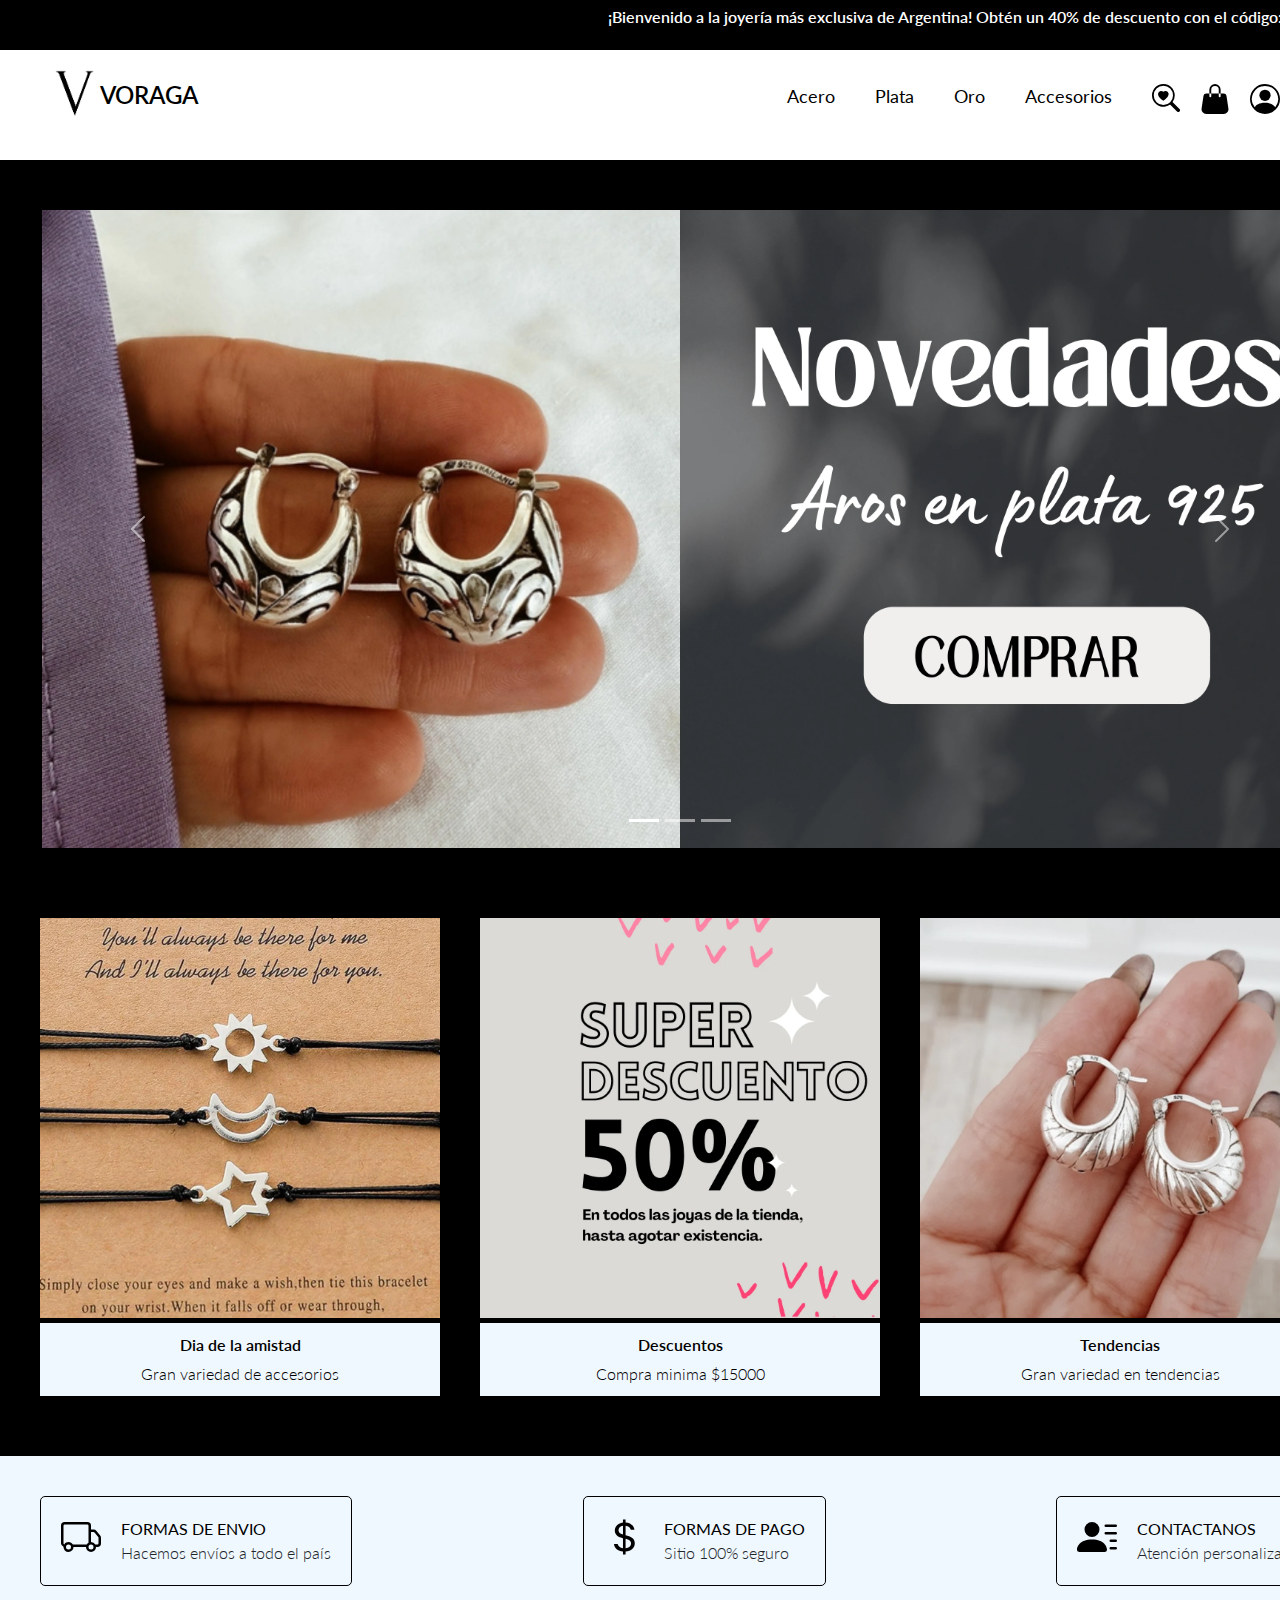
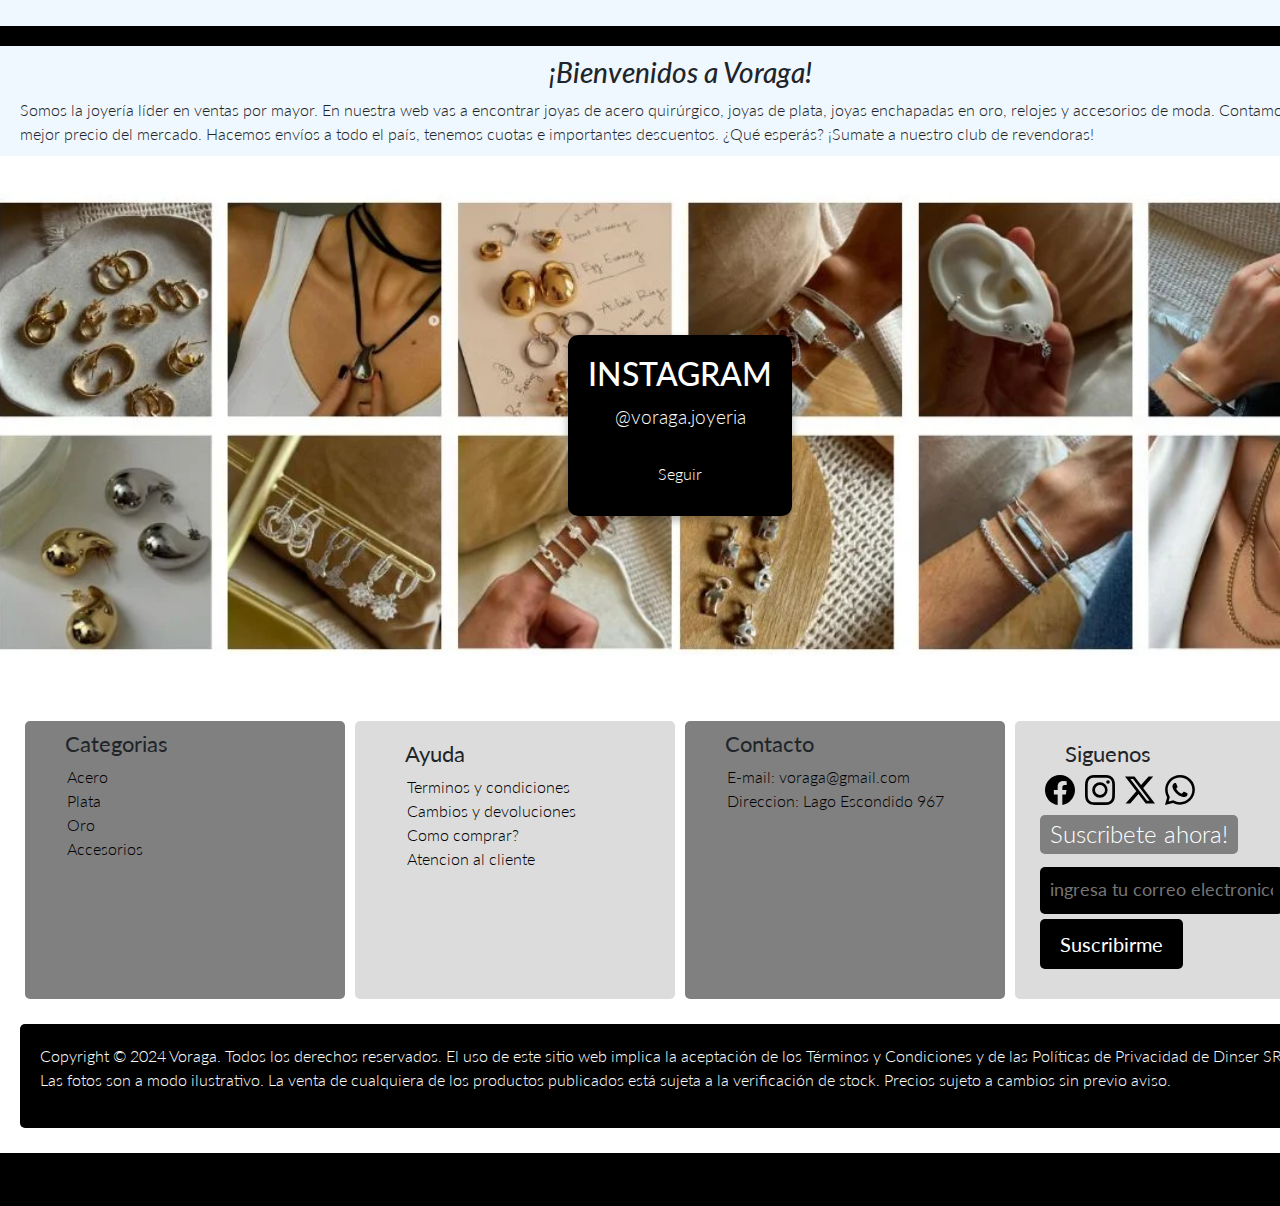
==== index.html @ b2266c33 "primer commit: añadir todos los archivos del proyecto" ====
<!DOCTYPE html>
<html lang="en">
<head>
    <meta charset="UTF-8">
    <meta name="viewport" content="width=device-width, initial-scale=1.0">
    <link rel="shortcut icon" href="img/logo.webp" type="image/x-icon">
    <title>Voraga</title>
    <!-- CSS BOOTSTRAP -->
    <link href="https://cdn.jsdelivr.net/npm/bootstrap@5.3.3/dist/css/bootstrap.min.css" rel="stylesheet" integrity="sha384-QWTKZyjpPEjISv5WaRU9OFeRpok6YctnYmDr5pNlyT2bRjXh0JMhjY6hW+ALEwIH" crossorigin="anonymous">
    <!-- MI CSS -->
    <link rel="stylesheet" href="css/styles.css">
</head>
<body class="grid__container">
    <nav class="navbar bg-body-tertiary fixed-top d-md-none">
        <div class="container-fluid">
          <a class="navbar-brand" href="#">Voraga Joyeria</a>
          <button class="navbar-toggler" type="button" data-bs-toggle="offcanvas" data-bs-target="#offcanvasNavbar" aria-controls="offcanvasNavbar" aria-label="Toggle navigation">
            <span class="navbar-toggler-icon"></span>
          </button>
          <div class="offcanvas offcanvas-end" tabindex="-1" id="offcanvasNavbar" aria-labelledby="offcanvasNavbarLabel">
            <div class="offcanvas-header">
              <h5 class="offcanvas-title" id="offcanvasNavbarLabel">Menú</h5>
              <button type="button" class="btn-close" data-bs-dismiss="offcanvas" aria-label="Close"></button>
            </div>
            <div class="offcanvas-body">
              <ul class="navbar-nav justify-content-end flex-grow-1 pe-3">
                <li class="nav-item">
                  <a class="nav-link active" aria-current="page" href="index.html">Inicio</a>
                </li>
                <li class="nav-item">
                    <a class="nav-link active" aria-current="page" href="pages/acero.html">Acero</a>
                  </li>
                  <li class="nav-item">
                    <a class="nav-link active" aria-current="page" href="pages/plata.html">Plata</a>
                  </li>
                  <li class="nav-item">
                    <a class="nav-link active" aria-current="page" href="pages/enchapadoenoro.html">Oro</a>
                  </li>
                  <li class="nav-item">
                    <a class="nav-link active" aria-current="page" href="pages/accesorios.html">Accesorios</a>
                  </li>
              <form class="d-flex mt-3" role="search">
                <input class="form-control me-2" type="search" placeholder="Busqueda" aria-label="Search">
                <button class="btn btn-outline-success custom__color-buscar" type="submit">Buscar</button>
              </form>
            </div>
          </div>
        </div>
      </nav>
    <header class="header__grid">
        <section class="header__info">
            <p>¡Bienvenido a la joyería más exclusiva de Argentina! Obtén un 40% de descuento con el código:<span class="codigo__descuento"> Voraga</span></p>
        </section>
        <section class="container__navbar">
            <nav class="navbar__voraga navbar__contenedor">
                <a href="index.html" class="navbar__logo">
                    <img src="img/logo.webp" alt="Logo de la pagina">
                    <span>Voraga</span>
                </a>
                <div class="navbar__nav">
                    <ul class="navbar__list">
                        <li class="nav__link">
                            <a href="pages/acero.html">Acero</a>
                        </li>
                        <li class="nav__link">
                            <a href="pages/plata.html">Plata</a>
                        </li>
                        <li class="nav__link">
                            <a href="pages/enchapadoenoro.html">Oro</a>
                        </li>
                        <li class="nav__link">
                            <a href="pages/accesorios.html">Accesorios</a>
                        </li>
                    </ul>
                    <form action="" class="navbar__search">
                        <a href="#" class="search__icon">
                            <img src="img/search-heart.svg" alt="lupa de busqueda">
                        </a>
                    </form>
                    <a href="#" class="iconos__nav">
                        <img src="img/handbag-fill.svg" alt="icono de bolso">
                    </a>
                    <a href="#" class="iconos__nav">
                        <img src="img/person-circle.svg" alt="icono de usuario">
                    </a>
                </div>
            </nav>
        </section>
    </header>
    <main class="main__grid">
        <section class="contenedor__carrusel">
            <div class="container-fluid">
                <div class="row">
                    <div class="col ">
                        <div id="carouselExampleIndicators" class="carousel slide">
                            <div class="carousel-indicators">
                            <button type="button" data-bs-target="#carouselExampleIndicators" data-bs-slide-to="0" class="active" aria-current="true" aria-label="Slide 1"></button>
                            <button type="button" data-bs-target="#carouselExampleIndicators" data-bs-slide-to="1" aria-label="Slide 2"></button>
                            <button type="button" data-bs-target="#carouselExampleIndicators" data-bs-slide-to="2" aria-label="Slide 3"></button>
                            </div>
                            <a href="#">
                                <div class="carousel-inner">
                                <div class="carousel-item active">
                                    <img src="img/Banner-index-1.webp" class="d-block w-100" alt="imagen banner aritos">
                                </div>
                                <div class="carousel-item">
                                    <img src="img/Banner-index-2.webp" class="d-block w-100" alt="imagen banner anillos">
                                </div>
                                <div class="carousel-item">
                                    <img src="img/Banner-index-3.webp" class="d-block w-100" alt="imagen banner pulseras">
                                </div>
                                </div>
                            </a>
                            <button class="carousel-control-prev" type="button" data-bs-target="#carouselExampleIndicators" data-bs-slide="prev">
                            <span class="carousel-control-prev-icon" aria-hidden="true"></span>
                            <span class="visually-hidden">Previous</span>
                            </button>
                            <button class="carousel-control-next" type="button" data-bs-target="#carouselExampleIndicators" data-bs-slide="next">
                            <span class="carousel-control-next-icon" aria-hidden="true"></span>
                            <span class="visually-hidden">Next</span>
                            </button>
                        </div>
                    </div>
                </div>
            </div>
        </section>
        <section class="tarjetas__index">
            <div class="tarjetas__promo-index">
                <div class="img__tarjeta-index">
                    <img src="img/pulseras-amistad-tarjeta.webp" alt="pulseras del dia de la amistad">
                </div>
                <div class="texto__tarjetas-index">
                    <a href="#">Dia de la amistad</a>
                    <span>Gran variedad de accesorios</span>
                </div>
            </div>
            <div class="tarjetas__promo-index">
                <div class="img__tarjeta-index">
                    <img src="img/descuento-tarjeta.webp" alt="imagen con descuentos">
                </div>
                <div class="texto__tarjetas-index">
                    <a href="#">Descuentos</a>
                    <span>Compra minima $15000</span>
                </div>
            </div>
            <div class="tarjetas__promo-index">
                <div class="img__tarjeta-index">
                    <img src="img/artos-tarjeta.webp" alt="aros de plata inflada">
                </div>
                <div class="texto__tarjetas-index">
                    <a href="#">Tendencias</a>
                    <span>Gran variedad en tendencias</span>
                </div>
            </div>
        </section>
        <section class="informacion__index">
            <div class="info__contenedor">
                <div class="info__item">
                    <img src="img/truck.svg" alt="imagen de envios">
                    <div class="texto__info-index">
                        <a href="#">FORMAS DE ENVIO</a>
                        <span>Hacemos envíos a todo el país</span>
                    </div>
                </div>
                <div class="info__item">
                    <img src="img/currency-dollar.svg" alt="imagen de dinero">
                    <div class="texto__info-index">
                        <a href="#">FORMAS DE PAGO</a>
                        <span>Sitio 100% seguro</span>
                    </div>
                </div>
                <div class="info__item">
                    <img src="img/person-lines-fill.svg" alt="imagen de persona">
                    <div class="texto__info-index">
                        <a href="#">CONTACTANOS</a>
                        <span>Atención personalizada</span>
                    </div>
                </div>
        </section>
        <section class="bienvenida">
            <div class="texto__bienvenida">
                <h3>¡Bienvenidos a Voraga!</h3>
                <span>Somos la joyería líder en ventas por mayor. En nuestra web vas a encontrar joyas de acero quirúrgico, joyas de plata, joyas enchapadas en oro, relojes y accesorios de moda. Contamos con el mejor precio del mercado. Hacemos envíos a todo el país, tenemos cuotas e importantes descuentos. ¿Qué esperás? ¡Sumate a nuestro club de revendoras!</span>
            </div>
        </section>
        <section class="imagen__feed">
            <div class="fondo__instagram">
                <div class="instagram">
                    <h2>INSTAGRAM</h2>
                    <p>@voraga.joyeria</p>
                    <a href="https://www.instagram.com/voragajoyeria/" class="btn__seguir" target="_blank">Seguir</a>
                </div>
            </div>
        </section>
    </main>
    <footer class="footer__grid-voraga">
        <section class="categorias__footer">
            <h4 class="titulo__footer">Categorias</h4>
            <ul class="listas__footer">
                <li>
                    <a href="">Acero</a>
                </li>
                <li>
                    <a href="">Plata</a>
                </li>
                <li>
                    <a href="">Oro</a>
                </li>
                <li>
                    <a href="">Accesorios</a>
                </li>
            </ul>
        </section>
        <section class="ayuda__footer">
            <h4 class="titulo__footer">Ayuda</h4>
            <ul class="listas__footer">
                <li>
                    <a href="">Terminos y condiciones</a>
                </li>
                <li>
                    <a href="">Cambios y devoluciones</a>
                </li>
                <li>
                    <a href="">Como comprar?</a>
                </li>
                <li>
                    <a href="">Atencion al cliente</a>
                </li>
            </ul>
        </section>
        <section class="contacto__footer">
            <h4 class="titulo__footer">Contacto</h4>
            <ul class="listas__footer">
                <li>
                    <a href="">E-mail: voraga@gmail.com</a>
                </li>
                <li>
                    <a href="">Direccion: Lago Escondido 967</a>
                </li>
            </ul>
        </section>
        <section class="siguenos__footer">
            <h4 class="titulo__footer">Siguenos</h4>
            <div class="social__iconos">
                <a href="">
                    <img src="img/facebook.svg" alt="">
                </a>
                <a href="">
                    <img src="img/instagram.svg" alt="">
                </a>
                <a href="">
                    <img src="img/twitter-x.svg" alt="">
                </a>
                <a href="">
                    <img src="img/whatsapp.svg" alt="">
                </a>
            </div>
            <div class="suscribir">
                <h4 class="titulo__suscribir">Suscribete ahora!</h4>
                <form action="" class="formulario__suscribir">
                    <input type="email" class="suscribite__input" placeholder="ingresa tu correo electronico">
                    <a type="submit" class="buton__suscribir">Suscribirme</a>
                </form>
            </div>
        </section>
        <section class="copy">
            <p>Copyright © 2024 Voraga. Todos los derechos reservados.
                El uso de este sitio web implica la aceptación de los Términos y Condiciones y de las Políticas de Privacidad de Dinser SRL.
                Las fotos son a modo ilustrativo. La venta de cualquiera de los productos publicados está sujeta a la verificación de stock. Precios sujeto a cambios sin previo aviso.</p>
        </section>
    </footer>
    <!-- Javascript bootstrap -->
    <script src="https://cdn.jsdelivr.net/npm/bootstrap@5.3.3/dist/js/bootstrap.bundle.min.js" integrity="sha384-YvpcrYf0tY3lHB60NNkmXc5s9fDVZLESaAA55NDzOxhy9GkcIdslK1eN7N6jIeHz" crossorigin="anonymous"></script>
</body>
</html>
---- css/styles.css ----
@import url('https://fonts.googleapis.com/css2?family=Lato:ital,wght@0,100;0,300;0,400;0,700;0,900;1,100;1,300;1,400;1,700;1,900&family=Nunito:ital,wght@0,200..1000;1,200..1000&display=swap');

*{
    padding: 0;
    margin: 0;
    box-sizing: border-box;

}

.grid__container{
    display: grid;
    font-family: "Lato", sans-serif;
    font-weight: 300;
    font-style: normal;
    background-color: black;
    grid-template-columns: 1fr;
    grid-template-rows: 0.1fr 0.2fr 0.2fr;
    grid-template-areas: 
    
        "cabeza"
        "cuerpo"
        "pies"
    ;
}


/* HEADER */

.header__grid{
    grid-area: cabeza;
}

.header__info{
    background-color: black;
    text-align: end;
    overflow: hidden;
}

.header__info p{
    color: white;
    font-weight: 600;
    padding: 5px 25px 5px 0;
    animation: moveText 30s linear infinite;
}

@keyframes moveText{
    0%{
        transform: translateX(100%);
    }
    100%{
        transform: translateX(-100%);
    }
}

.codigo__descuento{
    font-weight: 900;
    color: palevioletred;
}

.container__navbar{
    background-color: white;
    display: flex;
    justify-content: center;
    width: 100%;
    padding: 20px;

}

.navbar__voraga{
    display: flex;
    justify-content: space-between;
    align-items: center;
    width: 100%;
    height: 100%;
    margin-right: 60px;

}

.navbar__logo{
    display: flex;
    align-items: center;
    margin-left: 30px;
    margin-bottom: 20px;

}

.navbar__logo img{
    height: 50px;
    width: 50px;
}

.navbar__logo span{
    text-transform: uppercase;
    font-weight: 600;
    font-size: 1.5rem;
    color: black;
}

.navbar__nav{
    display: flex;
   
}





.navbar__nav>*{
    margin-left: 40px;
}

.navbar__list{
    display: flex;
    list-style: none;
}

.nav__link{
    margin-left: 40px;
    font-size: 1.1rem;
    font-weight: 350;
}

.nav__link a{
    color: black;
    font-weight: 400;
    position: relative;
    text-decoration: none;
}

.nav__link a::after {
    content: "";
    position: absolute;
    width: 100%;
    height: 1px;
    bottom: 0;
    left: 0;
    background-color: black;
    opacity: 0;
    transition: opacity 0.3s ease-in-out;
}

.nav__link:hover a::after{
    opacity: 1;

}

.search__icon img{
    height: 28px;
}


.search__icon{
    color: black;
}

.iconos__nav img{
    height: 30px;
    width: 30px;
    margin-left: -20px;
}



a{
    text-decoration: none;
}




/* MAIN INDEX */

.main__grid{
    grid-area: cuerpo;
}

/* FOOTER  */

.footer__grid-voraga{
    grid-area: pies;
    background-color: white;
    display: grid;
    padding: 20px;
    align-items: start;
    grid-template-columns: repeat(4,1fr);
    grid-template-rows: 0.2fr 0.5fr;
    grid-template-areas: 
    
        "categorias ayuda contacto siguenos"
        "copy copy copy copy"
    ;
    
}

.categorias__footer{
    grid-area: categorias;
    background-color: gray;
    border-radius: 5px;
    padding: 10px;
    margin: 5px;
    height: 100%;
    
}

.ayuda__footer{
    grid-area: ayuda;
    background-color: gainsboro;
    padding: 20px;
    border-radius: 5px;
    margin: 5px;
    height: 100%;
}

.contacto__footer{
    grid-area: contacto;
    background-color: gray;
    border-radius: 5px;
    padding: 10px;
    margin: 5px;
    height: 100%;
}


.siguenos__footer{
    grid-area: siguenos;
    background-color: gainsboro;
    padding: 20px;
    border-radius: 5px;
    margin: 5px;
    height: 100%;
}

.copy{
    grid-area: copy;
    padding: 20px;
    margin-top: 30px;
    background-color: black;
    border-radius: 5px;

}
.copy p{
    color: white;
}



.listas__footer{
    list-style: none;
}

.listas__footer a {
    color: black;
}

.titulo__footer{
    margin-left: 30px;
    padding: 0;
    font-weight: 400;
    font-size: 1.4rem;
}

.social__iconos{
    display: flex;

}

.social__iconos a img{
    height: 30px;
    margin-left: 10px;
    margin-bottom: 10px;
}

.suscribir{
    display: flex;
    flex-direction: column;
    align-items: start;
}

.formulario__suscribir{
    display: flex;
    flex-direction: column;
    justify-content: center;
    align-items: start;
}

.titulo__suscribir{
    font-weight: 300;
    background-color: gray;
    color: white;
    padding: 5px 10px;
    margin-left: 5px;
    border-radius: 5px;
}

.suscribite__input{
    border: none;
    font-size: 1.1rem;
    padding: 10px;
    outline: none;
    background-color: black;
    color: wheat;
    border-radius: 5px;
    margin: 5px;

}

.buton__suscribir{
    color: white;
    background-color: black;
    font-weight: 400;
    cursor: pointer;
    font-size: 20px;
    margin-left: 5px;
    padding: 10px 20px;
    border-radius: 5px;
}

.buton__suscribir:hover{
    background-color: gray;
    transition: background-color 0.3s ease-in-out;
}


/* MODIFICACIONES NAV BOOTSTRAP */

.custom__color-buscar{
    color: black !important;
    border-color: black !important;
}


/* INDEX MAIN */

.main__grid{
    display: grid;
    grid-template-columns: 1fr;
    grid-auto-rows: auto;
    grid-template-areas: 
    
    "banner"
    "tarjetas"
    "informacion"
    "bienvenida"
    "imagenfeed"
    ;
}

.contenedor__carrusel{
    grid-area: banner;
    margin-top: 20px;
    padding: 30px;
}

.tarjetas__index{
    grid-area: tarjetas;
    display: flex;
    padding: 20px;
    justify-content: space-around;
    align-items: center;
}

.tarjetas__promo-index{
    display: flex;
    flex-direction: column;
    margin: 20px;
    
}


.img__tarjeta-index img{
    height: 400px;
    width: 400px;
    transition: transform 0.3s ease, box-shadow 0.3s ease;
}

.img__tarjeta-index img:hover{
    transform: scale(1.1);
    box-shadow: 0 0 15px rgba(255, 255, 255, 0.8);
}

.texto__tarjetas-index{
    display: flex;
    flex-direction: column;
    background-color: aliceblue;
    margin-top: 5px;
    padding: 10px 20px;
    text-align: center;
}

.texto__tarjetas-index a{
    color:black;
    font-weight: 600;
}

.texto__tarjetas-index span{
    color: black;
    margin-top: 5px;
}


.informacion__index{
    grid-area: informacion;
    background-color: aliceblue;
    margin-top: 20px;
    padding: 20px;
}

.info__contenedor{
    display: flex;
    flex-direction: row;
    justify-content: space-between;
    padding: 20px;
}

.info__item{
    display: flex;
    flex-direction: row;
    border: 1px solid black;
    padding: 20px;
    border-radius: 5px;
    

}

.info__item img{
    height: 40px;
    margin-right: 20px;
}

.texto__info-index{
    display: flex;
    flex-direction: column;
}

.texto__info-index a{
    color: black;
    font-weight: 400;
}

.bienvenida{
    grid-area: bienvenida;
    background-color: aliceblue;
    display: flex;
    align-items: center;
    padding: 10px 20px;
    margin-top: 20px;
}

.bienvenida h3{
    font-style: italic;
    text-align: center;
}

.bienvenida span{
    text-align: center;
    font-weight: 300;
}


.imagen__feed{
    grid-area: imagenfeed;
    margin: 0;
}

.fondo__instagram{
    
    position: relative;
    height: 60vh;
    background-image: url('../img/colage-feed.webp');
    background-size: cover;
    background-position: center;
    background-repeat: no-repeat;
    display: flex;
    justify-content: center;
    align-items: center;
    text-align: center;

}

.instagram{
    background: black;
    padding: 20px;
    border-radius: 10px;
    color: white;
    box-shadow: 0 4px 8px rgba(0, 0, 0, 0.3);
}

.instagram h3{
    margin: 0;
    font-size: 2em;
}

.instagram p{
    margin: 10px 0;
    font-size: 1.2em;
}

.btn__seguir{
    display: inline-block;
    margin-top: 10px;
    padding: 10px 20px;
    background-color: black;
    color: white;
    text-decoration: none;
    border-radius: 5px;
    transition: background-color 0.3s ease;
}


.btn__seguir:hover{
    background-color: gray;
}
    


/* MAIN ACERO */

.main__grid-acero{
    grid-area: cuerpo;
    display: grid;
    background-color: white;
    grid-template-columns: 1fr;
    grid-auto-rows: auto;
    grid-template-areas:
    "banneracero" 
    "productos"
    
    
    
    ;
}

.banner__acero{
    grid-area: banneracero;
    display: flex;
    justify-content: center;
    align-items: center;
    padding: 20px;
}

.banner__acero img{
    display: block;
    width: 100%;
    height: auto;
}


/* CARDS PRODUCTOS ACERO */

.productos-acero{
    grid-area: productos;
    display: grid;
    
    grid-template-columns: 0.3fr 1.5fr;
    grid-auto-rows: auto;
    padding: 10px;
    grid-template-areas: 
     
    "filtro    anillos-acero"
    "filtro    pulseras-acero"
    "filtro    collares-acero"
    
    ;
}


.cards__anillos-acero{
    grid-area: anillos-acero;
    display: grid;
    grid-template-columns: 1fr 1fr 1fr 1fr ;
    grid-template-rows: 1fr;
}


.cards__pulseras-acero{
    grid-area: pulseras-acero;
    display: grid;
    grid-template-columns: 1fr 1fr 1fr 1fr ;
    grid-template-rows: 1fr;
}

.cards__collares-acero{
    grid-area: collares-acero;
    display: grid;
    grid-template-columns: 1fr 1fr 1fr 1fr ;
    grid-template-rows: 1fr;
}


.container__acero{
    background-color: #fff;
    border: 1px solid #ddd;
    border-radius: 10px;
    height: 400px;
    margin: 5px;
    overflow: hidden;
    box-shadow: 0 4px 8px rgba(0, 0, 0, 0.1);
    text-align: center;
    display: flex;
    flex-direction: column;
    transition: transform 0.3s ease, box-shadow 0.3s ease;
}

.container__acero:hover{
    transform: scale(1.05);
    box-shadow: 0 8px 16px rgba(0, 0, 0, 0.2);
}

.img__producto-acero{
    width: 100%;
    height: 250px;
    transition: transform 0.3s ease, filter 0.3s ease;
}

.img__producto-acero:hover{
    transform: scale(1.1);
    filter: brightness(1.2);
}

.titulo__producto-acero{
    font-size: 1.2em;
    margin: 10px 0 5px;
}

.precio__producto-acero{
    font-size: 1.1em;
    color: black;
    margin: 5px 0;
}

.boton__contenedor-acero{
    padding: 10px; 
    display: flex;
    justify-content: center;
}

.boton__compra{
    background-color: gray;
    color: white;
    border: none;
    border-radius: 5px;
    padding: 10px 20px;
    font-size: 1em;
    display: flex;
    align-items: center;
    justify-content: center;
    cursor: pointer;
    transition: transform 0.3s ease, background-color 0.3s ease;
}

.boton__compra:hover{
    transform: scale(1.1);
    background-color: gray;
}

.icono__bolsa-compra{
    width: 20px;
    height: 20px;
    margin-right: 10px;
    transition: transform 0.3s ease;
}

.boton__compra:hover .icono__bolsa-compra



/* FILTRO */

.filtro__productos{
    grid-area: filtro;
    background-color: white;
    padding: 20px;
    margin: 20px;
    border: 1px solid black;
    border-radius: 10px;

}

.subtitulo__filtro{
    margin-bottom: 20px;
}

.texto__filtro{
    font-size: 20px;
    font-weight: 700;
}

.subtitulo__filtro{
    font-size: 20px;
}

#priceRange {
    width: 100%;
}

#productList .product-item {
    display: flex;
    flex-direction: column;
    align-items: center;
    justify-content: center;
}


/* PLATA */

.main__grid-plata{
    grid-area: cuerpo;
    display: grid;
    grid-template-columns: 1fr;
    grid-template-rows: 0.2fr 0.5fr 0.5fr;
    grid-template-areas: 

    "titulo"
    "tarjetasplata"
    "banner__plata"
    ;
}



.titulo__plata{
    grid-area: titulo;
    padding: 20px;
}

.titulo__plata h3{
    text-align: center;
    color: silver;
    cursor: pointer;
    font-size: 3rem;
    transition: all 0.3s ease-in-out;
}

.titulo__plata h3:hover{
    text-shadow: 0 0 10px silver, 0 0 20px silver, 0 0 30px silver;
    color: white;
}

.titulo__plata p{
    color: silver;
    text-shadow: 0 0 20px rgba(192, 192, 192, 1);
    text-align: center;
    cursor: pointer;
    font-weight: 500;
}

@keyframes changeText {
    0%, 33% { content: "¡Bienvenido a nuestra sección de Plata 925! Disfruta de la mejor calidad en aleación de plata con una variedad única de joyas exclusivas."; }
    34%, 66% { content: "Aprovecha nuestras ofertas de apertura"; }
    67%, 100% { content: "Envios Gratis a todo el País"; }
}

.animated-text::after {
    content: "¡Bienvenido a nuestra sección de Plata 925! Disfruta de la mejor calidad en aleación de plata con una variedad única de joyas exclusivas.";
    animation: changeText 9s infinite;
}



.promo__plata{
    grid-area: tarjetasplata;
    display: flex;
    padding: 20px;
    justify-content: space-around;
    align-items: center;
}

.tarjetas__promo-plata{
    display: flex;
    flex-direction: column;
    margin: 20px;
    
}


.img__tarjeta-plata img{
    height: 400px;
    width: 400px;
    transition: transform 0.3s ease, box-shadow 0.3s ease;
}

.img__tarjeta-plata img:hover{
    transform: scale(1.1);
    box-shadow: 0 0 15px rgba(255, 255, 255, 0.8);
}

.texto__tarjetas-plata{
    display: flex;
    flex-direction: column;
    background-color: aliceblue;
    margin-top: 5px;
    padding: 10px 20px;
    text-align: center;
}

.texto__tarjetas-plata a{
    color:black;
    font-weight: 600;
}

.banner__plata{
    grid-area: banner__plata;
    display: grid;
    grid-template-columns: 1fr 1fr;
    grid-template-rows: 1fr;
    grid-template-areas:
    
        "textobanner carruselplata"
    
    ;
}

.texto__banner{
    grid-area: textobanner;
    padding: 20px;
}

.info__plata{
    margin-top: 40px;
}

.info__plata h3{
    color: silver;
    font-weight: 700;
    
}

.info__plata p{
    color: silver;
    font-weight: 500;
    text-shadow: 0 0 5px rgba(192, 192, 192, 0.5);
}

.carrusel__plata{
    grid-area: carruselplata;
    padding: 20px;
}

.img__banner-plata{
    height: 100;
    width: 100;
}


/* ACESORIOS */

/* ACCESORIOS */

.main__accesorios{
    display: grid;
    grid-template-columns: 1fr;
    grid-auto-rows: 0.3fr 1fr 0.1fr;
    grid-template-areas: 

        "promo_accesorios "
        "accesorios_oferta "
        "encargo"
        
    
  ;
   }

   .promo__accesorios{
    grid-area: promo_accesorios;
    display: grid;
    justify-items: center;
    margin: 20px;
    background-color: azure;
    grid-template-columns: 1fr 1fr;
    grid-template-rows: 0.5fr ;
    grid-template-areas: 

        "info-accesorios post-accesorios"
        ;

   }


   .info_promo_accesorios{
    grid-area: info-accesorios;
    display: flex;
    flex-direction: column;
    justify-content: center;
    align-content: center;
    text-align: center;
    padding: 20px;
    
   }






   .info_promo_accesorios h3 a{
    color: blueviolet;
    background-color: wheat;
    border-radius: 5px;
    padding: 5px;
    
   }


   .publi__accesorios{
    display: flex;
    flex-direction: row;
    justify-content: center;
    align-content: center;
    
   }


   .publi__accesorios img {
    width: 300px;
    height: 300px;
    margin: 10px;
    border-radius: 10px;
    transition: transform 0.3s ease;
   }

   .publi__accesorios img:hover{

    transform: scale(1.1);
   }

   

   .post__accesorios img{
    grid-area: post-accesorios;
    width: 250px;
    width: 300px;
    margin: 20px;
    border-radius: 10px;
    box-shadow: 1px 3px 2px 1px black;
    transition: transform 0.3s ease;
   }

   .post__accesorios img:hover {
    transform: scale(1.1); /* Agranda la imagen al 110% */
  }


  .accesorios__oferta{
    grid-area: accesorios_oferta;
    margin: 20px;

  }
  
  .oferta__accesorios{
    text-align: center;
  }

  .oferta__accesorios p{
    color: brown;
    background-color: white;
  }  

  .oferta__accesorios h3{
    font-weight: bold;
    color: white;
  }


  .encargo {
    grid-area: encargo;
    display: grid;
    padding: 20px;
    grid-template-columns: 1fr;
    grid-template-rows: auto;
    grid-template-areas: 
        "info__encargo"
        "encargo";
}

.info__encargo {
    grid-area: info__encargo;
    text-align: center;
    margin-bottom: 20px;
}

.info__encargo h3,
.info__encargo p {
    color: white;
}

.img__encargo {
    text-align: center;
    background-color: aliceblue;
    border-radius: 10px;
    padding: 10px;
    transition: transform 0.3s ease;
}

.img__encargo h5 {
    margin: 5px;
    font-weight: bold;
}

.img__encargo img {
    height: 300px;
    width: 100%;
    border-radius: 20px;
    transition: transform 0.3s ease;
}

.img__encargo img:hover {
    transform: scale(1.1);
}

.btn__accesorios {
    margin: 10px;
    background-color: black;
    color: white;
    border: none;
    padding: 10px 20px;
    font-size: 16px;
    border-radius: 10px;
    cursor: pointer;
    transition: color 0.3s ease;
}

.btn__accesorios:hover {
    color: yellow;
}



/* ORO */

.main__oro {
    background-color: white;
    display: grid;
    grid-template-columns: 1fr;
    grid-template-rows: auto;
    grid-template-areas:
        "introoro"
        "orodata"
        "destacado";
}

.intro__oro {
    grid-area: introoro;
}

.banner__oro img {
    width: 100%;
    height: auto;
    padding: 20px;
}


.cards__oro{
    padding: 20px;
}


.promo__oro h3 {
    font-weight: bold;
    text-align: center;
}


.promo__oro {
    text-align: center;
    background-color: aliceblue;
    padding: 20px;
}

.oro__data {
    grid-area: orodata;
    padding: 20px;
    margin: 20px;
    display: grid;
    grid-template-columns: 1fr;
    grid-template-areas: 
        "data"
        "carru";
}

@media (min-width: 768px) {
    .oro__data {
        grid-template-columns: 1fr 1fr;
        grid-template-areas: 
            "data carru";
    }
}

.info__oro {
    grid-area: data;
    display: flex;
    flex-direction: column;
    margin: 10px;
    padding: 10px;
}

.info__oro h3 {
    background-color: antiquewhite;
    border-radius: 5px;
    font-size: 25px;
}

.oro__carru {
    grid-area: carru;
}

.carousel-item img {
    width: 100%;
    height: auto;
}

.destacados__oro {
    grid-area: destacado;
}

.container__promo__oro .row__oro .col {
    margin-bottom: 15px;
}





/* medyaquerys */

@media (max-width: 992px){

    
    .footer__grid-voraga{
        grid-area: pies;
        background-color: white;
        display: grid;
        padding: 20px;
        align-items: start;
        grid-template-columns: 1fr 1fr;
        grid-template-rows: 1fr 1fr 1fr;
        grid-template-areas: 
        
            "categorias ayuda"
            "contacto siguenos"
            "copy copy"
        ;
        
    }


    .contacto__footer{
        grid-area: contacto;
        margin-top: 10px;
    }
    
    
    .siguenos__footer{
        grid-area: siguenos;
        margin-top: 10px;
    }


    .cards__anillos-acero{
        grid-area: anillos-acero;
        display: grid;
        grid-template-columns: 1fr 1fr  ;
        grid-template-rows: 1fr;
    }
    
    
    .cards__pulseras-acero{
        grid-area: pulseras-acero;
        display: grid;
        grid-template-columns: 1fr 1fr ;
        grid-template-rows: 1fr;
    }
    
    .cards__collares-acero{
        grid-area: collares-acero;
        display: grid;
        grid-template-columns: 1fr 1fr  ;
        grid-template-rows: 1fr;
    }
    
    
    
}

@media (max-width: 768px){

    .header__grid{
        display: none;
    }

    .contenedor__carrusel{
        padding: 20px;
    }


    .tarjetas__index{
        grid-area: tarjetas;
        display: flex;
        flex-direction: column;
        padding: 10px;
        justify-content: space-around;
        align-items: center;
    }

    .img__tarjeta-index img{
        height: 700px;
        width: 700px;
       
    }


    .info__contenedor{
        display: flex;
        flex-direction: column;
        justify-content: center;
        align-content: center;
        margin: 20px;
        padding: 20px;
    }

    .info__item{
        align-items: center;
        justify-content: center;
        text-align: center;
        margin: 10px;
    }

    .footer__grid-voraga{
        grid-area: pies;
        background-color: white;
        display: grid;
        padding: 20px;
        align-items: center;
        justify-content: center;
        grid-template-columns: 1fr ;
        grid-template-rows: repeat(5,0.5fr);
        grid-template-areas: 
        
            "categorias"
            "ayuda"
            "contacto"
            "siguenos"
            "copy"
        ;


        /* IMAGEN FEED */


        
        
        
    }

    .categorias__footer{
        grid-area: categorias;
        display: flex;
        flex-direction: column;
        align-items: center;
        margin-top: 5px;
    }
       

    .ayuda__footer{
        grid-area: ayuda;
        display: flex;
        flex-direction: column;
        align-items: center;
        margin-top: 15px;
    }

    .contacto__footer{
        grid-area: contacto;
        display: flex;
        flex-direction: column;
        align-items: center;
        margin-top: 30px;
    }

    .siguenos__footer{
        grid-area: siguenos;
        display: flex;
        flex-direction: column;
        align-items: center;
        margin-top: 40px;
    }



    .main__grid-acero{
        margin-top: 20px;
    }

    .filtro__productos{
        display: none;
    }


    .productos-acero{
        grid-area: productos;
        display: grid;
        gap: 10px;
        grid-template-columns: 1fr;
        grid-auto-rows: auto;
        padding: 10px;
        grid-template-areas: 
         
        "anillos-acero"
        "pulseras-acero"
        "collares-acero"
        
        ;
    }
    
    
    .cards__anillos-acero{
        grid-area: anillos-acero;
        display: grid;
        grid-template-columns: 1fr 1fr ;
        grid-template-rows: 1fr;
    }
    
    
    .cards__pulseras-acero{
        grid-area: pulseras-acero;
        display: grid;
        grid-template-columns: 1fr 1fr ;
        grid-template-rows: 1fr;
    }
    
    .cards__collares-acero{
        grid-area: collares-acero;
        display: grid;
        grid-template-columns: 1fr 1fr ;
        grid-template-rows: 1fr;
    }
     

    /* PLATA */

    .promo__plata{
        grid-area: tarjetasplata;
        display: flex;
        flex-direction: column;
        padding: 10px;
        justify-content: space-around;
        align-items: center;
    }
    
    .tarjetas__promo-plata{
        display: flex;
        flex-direction: column;
        margin: 20px;
        
    }
    
    
    .img__tarjeta-plata img{
        height: 700px;
        width: 700px;

    }

    .banner__plata{
        grid-area: banner__plata;
        display: grid;
        grid-template-columns: 1fr;
        grid-template-rows: 0.5fr 0.2fr;
        grid-template-areas:
        
            "textobanner"
            "carruselplata"
        
        ;
    }


    /* ACCESORIOS */

    /* ACCESORIOS */

    .promo__accesorios{
        grid-area: promo_accesorios;
        display: grid;
        justify-items: center;
        margin: 20px;
        background-color: azure;
        grid-template-columns: 1fr ;
        grid-template-rows: 0.5fr;
        grid-template-areas: 
    
            "info-accesorios"
            
            ;
    
       }

       .post__accesorios{
        display: none;
       }

       .promo__accesorios{
        margin-top: 50px;
       }


    

}


@media (max-width: 576px){

    .cards__anillos-acero{
        grid-area: anillos-acero;
        display: grid;
        grid-template-columns: 1fr  ;
        grid-template-rows: 1fr;
    }
    
    
    .cards__pulseras-acero{
        grid-area: pulseras-acero;
        display: grid;
        grid-template-columns: 1fr  ;
        grid-template-rows: 1fr;
    }
    
    .cards__collares-acero{
        grid-area: collares-acero;
        display: grid;
        grid-template-columns: 1fr  ;
        grid-template-rows: 1fr;
    }
     
    
    .img__producto-acero{
        width: 100%;
        height: 250px;
        
    }

    /* ACCESORIOS */

    .publi__accesorios{
        display: flex;
        flex-direction: column;
        justify-content: center;
        align-content: center;
        
       }

    .row__productos-accesorios{
        display: flex;
        justify-content: center;
        align-items: center;
    }

}
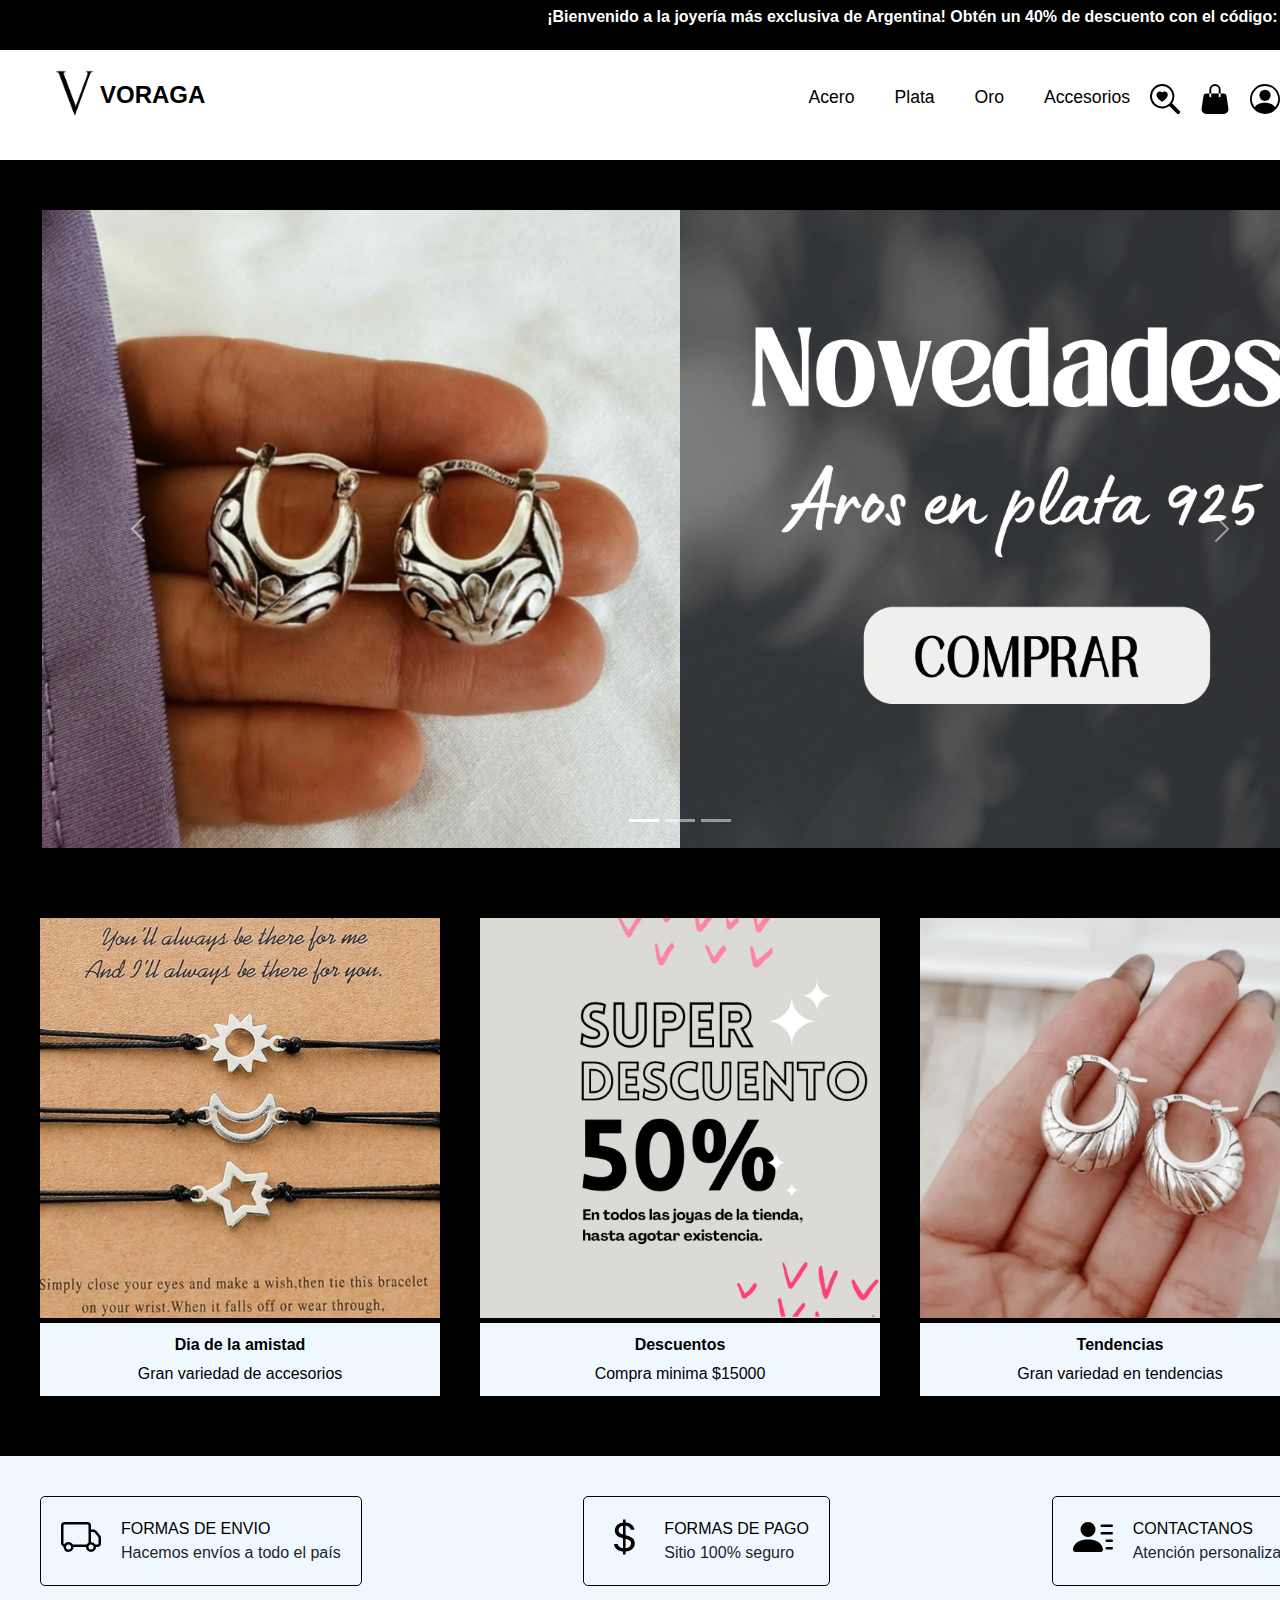
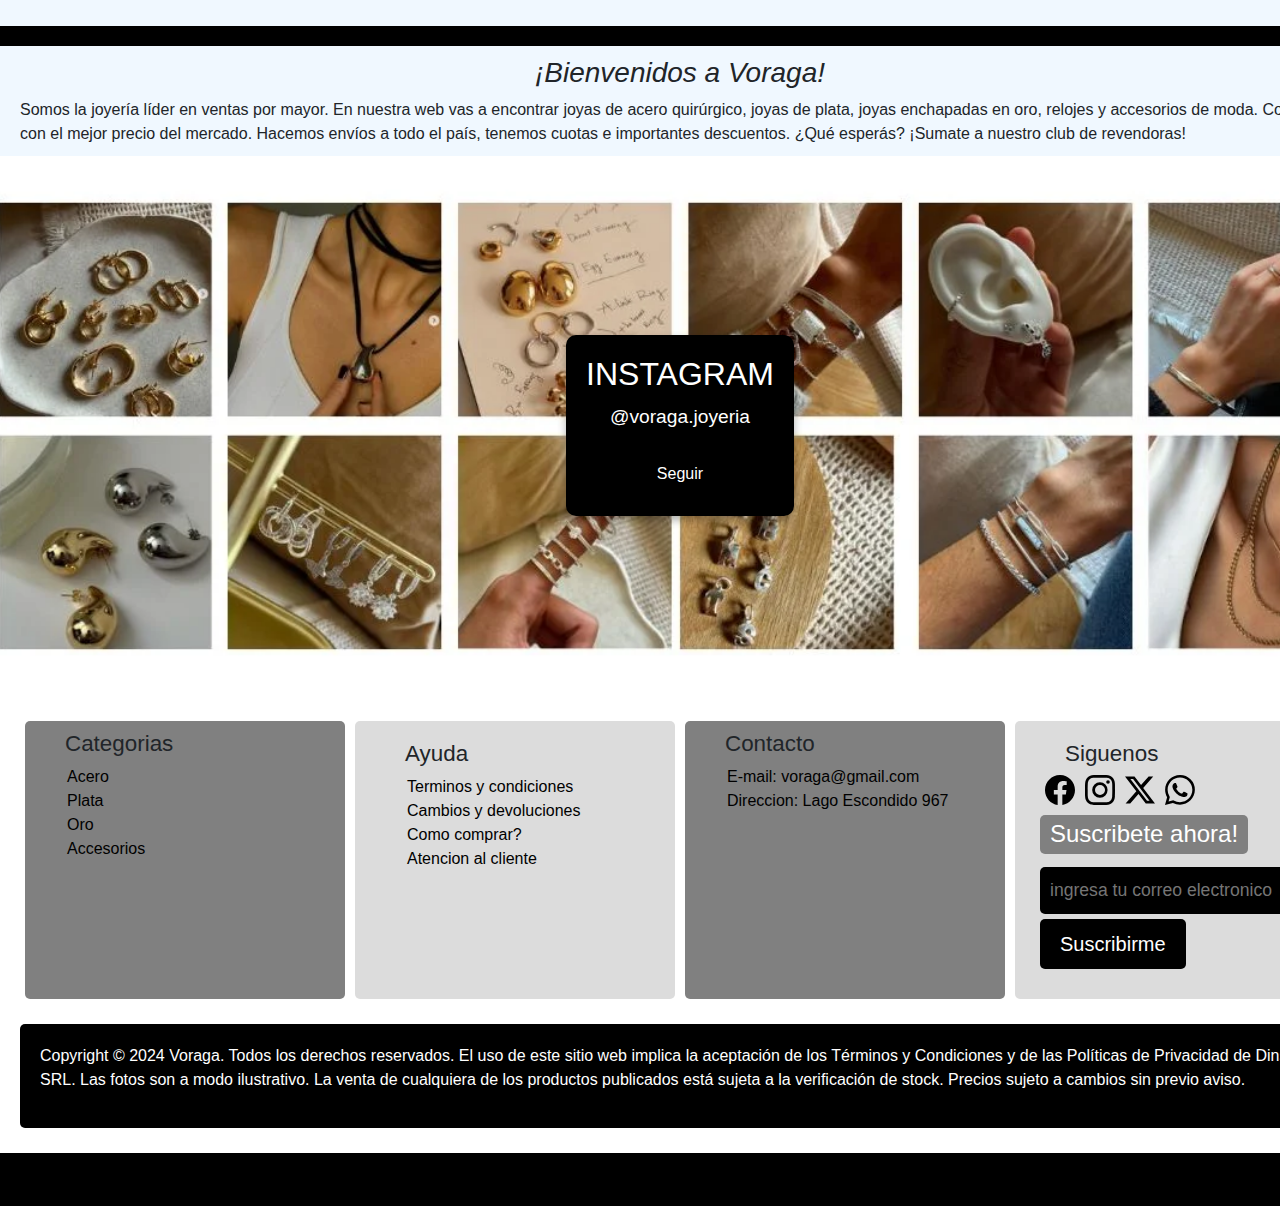
==== commit 86cf6eae: "Sass y SEO" ====
--- a/index.html
+++ b/index.html
@@ -3,12 +3,22 @@
 <head>
     <meta charset="UTF-8">
     <meta name="viewport" content="width=device-width, initial-scale=1.0">
+    <meta name="description" content="Joyeria minimalista de oro acero y plata">
+    <meta name="keywords" content="joyeria, oro, plata, anillos, acero, pulseras, dijes, joyas, aros, aritos">
+    <meta name="author" content="Manuel Yañez">
+
+    <!-- META ETIQUETAS REDES SOCIALES -->
+    <meta property="og:title" content="Voraga joyeria">
+    <meta property="og:description" content="Joyeria minimalista de oro plata y acero">
+    <meta property="og:image" content="">
+    <!-- favicon -->
     <link rel="shortcut icon" href="img/logo.webp" type="image/x-icon">
-    <title>Voraga</title>
+    
+    <title>Voraga - Inicio</title>
     <!-- CSS BOOTSTRAP -->
     <link href="https://cdn.jsdelivr.net/npm/bootstrap@5.3.3/dist/css/bootstrap.min.css" rel="stylesheet" integrity="sha384-QWTKZyjpPEjISv5WaRU9OFeRpok6YctnYmDr5pNlyT2bRjXh0JMhjY6hW+ALEwIH" crossorigin="anonymous">
     <!-- MI CSS -->
-    <link rel="stylesheet" href="css/styles.css">
+    <link rel="stylesheet" href="css/estilos.css">
 </head>
 <body class="grid__container">
     <nav class="navbar bg-body-tertiary fixed-top d-md-none">
@@ -72,8 +82,8 @@
                             <a href="pages/accesorios.html">Accesorios</a>
                         </li>
                     </ul>
-                    <form action="" class="navbar__search">
-                        <a href="#" class="search__icon">
+                    <form action="" class="8">
+                        <a href="#" class="iconos__nav">
                             <img src="img/search-heart.svg" alt="lupa de busqueda">
                         </a>
                     </form>
@@ -243,13 +253,13 @@
             <h4 class="titulo__footer">Siguenos</h4>
             <div class="social__iconos">
                 <a href="">
-                    <img src="img/facebook.svg" alt="">
-                </a>
-                <a href="">
-                    <img src="img/instagram.svg" alt="">
-                </a>
-                <a href="">
-                    <img src="img/twitter-x.svg" alt="">
+                    <img src="img/facebook.svg" alt="icono facebook">
+                </a>
+                <a href="">
+                    <img src="img/instagram.svg" alt="icono instagram">
+                </a>
+                <a href="">
+                    <img src="img/twitter-x.svg" alt="icono twitter">
                 </a>
                 <a href="">
                     <img src="img/whatsapp.svg" alt="">
--- a/css/estilos.css
+++ b/css/estilos.css
@@ -0,0 +1,1021 @@
+@charset "UTF-8";
+* {
+  padding: 0;
+  margin: 0;
+  box-sizing: border-box;
+}
+
+.header__grid {
+  grid-area: cabeza;
+  max-width: 100%;
+  width: 100%;
+}
+@media screen and (max-width: 768px) {
+  .header__grid {
+    display: none;
+  }
+}
+.header__grid .header__info {
+  background-color: black;
+  text-align: end;
+  overflow: hidden;
+}
+.header__grid .header__info p {
+  color: white;
+  font-weight: 600;
+  padding: 5px 25px 5px 0;
+  animation: moveText 30s linear infinite;
+}
+@keyframes moveText {
+  0% {
+    transform: translateX(100%);
+  }
+  100% {
+    transform: translateX(-100%);
+  }
+}
+.header__grid .header__info p span {
+  font-weight: 900;
+  color: palevioletred;
+}
+.header__grid .container__navbar {
+  background-color: white;
+  display: flex;
+  justify-content: center;
+  width: 100%;
+  padding: 20px;
+}
+.header__grid .container__navbar .navbar__voraga {
+  display: flex;
+  justify-content: space-between;
+  align-items: center;
+  width: 100%;
+  height: 100%;
+  margin-right: 60px;
+}
+.header__grid .container__navbar .navbar__voraga .navbar__logo {
+  display: flex;
+  align-items: center;
+  margin-left: 30px;
+  margin-bottom: 20px;
+}
+.header__grid .container__navbar .navbar__voraga .navbar__logo img {
+  height: 50px;
+  width: 50px;
+}
+.header__grid .container__navbar .navbar__voraga .navbar__logo span {
+  text-transform: uppercase;
+  font-weight: 600;
+  font-size: 1.5rem;
+  color: black;
+}
+.header__grid .container__navbar .navbar__voraga .navbar__nav {
+  display: flex;
+}
+.header__grid .container__navbar .navbar__voraga .navbar__nav > * {
+  margin-left: 40px;
+}
+.header__grid .container__navbar .navbar__voraga .navbar__nav .navbar__list {
+  display: flex;
+  list-style: none;
+}
+.header__grid .container__navbar .navbar__voraga .navbar__nav .navbar__list .nav__link {
+  margin-left: 40px;
+  font-size: 1.1rem;
+  font-weight: 350;
+}
+.header__grid .container__navbar .navbar__voraga .navbar__nav .navbar__list .nav__link a {
+  color: black;
+  font-weight: 400;
+  position: relative;
+  text-decoration: none;
+}
+.header__grid .container__navbar .navbar__voraga .navbar__nav .navbar__list .nav__link a::after {
+  content: "";
+  position: absolute;
+  width: 100%;
+  height: 1px;
+  bottom: 0;
+  left: 0;
+  background-color: black;
+  opacity: 0;
+  transition: opacity 0.3s ease-in-out;
+}
+.header__grid .container__navbar .navbar__voraga .navbar__nav .navbar__list .nav__link:hover a::after {
+  opacity: 1;
+}
+.header__grid .container__navbar .navbar__voraga .navbar__nav .navbar__search .search__icon {
+  color: black;
+}
+.header__grid .container__navbar .navbar__voraga .navbar__nav .navbar__search .search__icon img {
+  height: 28px;
+}
+.header__grid .container__navbar .navbar__voraga .navbar__nav .iconos__nav img {
+  height: 30px;
+  width: 30px;
+  margin-left: -20px;
+}
+
+.footer__grid-voraga {
+  grid-area: pies;
+  background-color: white;
+  display: grid;
+  padding: 20px;
+  align-items: start;
+  grid-template-columns: repeat(4, 1fr);
+  grid-template-rows: 0.2fr 0.5fr;
+  grid-template-areas: "categorias ayuda contacto siguenos" "copy copy copy copy";
+}
+@media screen and (max-width: 992px) {
+  .footer__grid-voraga {
+    grid-template-columns: 1fr 1fr;
+    grid-template-rows: 1fr 1fr 1fr;
+    grid-template-areas: "categorias ayuda" "contacto siguenos" "copy copy";
+  }
+}
+@media screen and (max-width: 768px) {
+  .footer__grid-voraga {
+    align-items: center;
+    justify-content: center;
+    grid-template-columns: 1fr;
+    grid-template-rows: repeat(5, 0.5fr);
+    grid-template-areas: "categorias" "ayuda" "contacto" "siguenos" "copy";
+  }
+}
+.footer__grid-voraga .categorias__footer {
+  grid-area: categorias;
+  background-color: gray;
+  border-radius: 5px;
+  padding: 10px;
+  margin: 5px;
+  height: 100%;
+}
+@media screen and (max-width: 768px) {
+  .footer__grid-voraga .categorias__footer {
+    display: flex;
+    flex-direction: column;
+    align-items: center;
+    margin-top: 5px;
+  }
+}
+.footer__grid-voraga .ayuda__footer {
+  grid-area: ayuda;
+  background-color: gainsboro;
+  padding: 20px;
+  border-radius: 5px;
+  margin: 5px;
+  height: 100%;
+}
+@media screen and (max-width: 768px) {
+  .footer__grid-voraga .ayuda__footer {
+    display: flex;
+    flex-direction: column;
+    align-items: center;
+    margin-top: 15px;
+  }
+}
+.footer__grid-voraga .contacto__footer {
+  grid-area: contacto;
+  background-color: gray;
+  border-radius: 5px;
+  padding: 10px;
+  margin: 5px;
+  height: 100%;
+}
+@media screen and (max-width: 992px) {
+  .footer__grid-voraga .contacto__footer {
+    margin-top: 10px;
+  }
+}
+@media screen and (max-width: 768px) {
+  .footer__grid-voraga .contacto__footer {
+    display: flex;
+    flex-direction: column;
+    align-items: center;
+    margin-top: 30px;
+  }
+}
+.footer__grid-voraga .siguenos__footer {
+  grid-area: siguenos;
+  background-color: gainsboro;
+  padding: 20px;
+  border-radius: 5px;
+  margin: 5px;
+  height: 100%;
+}
+@media screen and (max-width: 992px) {
+  .footer__grid-voraga .siguenos__footer {
+    margin-top: 10px;
+  }
+}
+@media screen and (max-width: 768px) {
+  .footer__grid-voraga .siguenos__footer {
+    display: flex;
+    flex-direction: column;
+    align-items: center;
+    margin-top: 40px;
+  }
+}
+.footer__grid-voraga .siguenos__footer .social__iconos {
+  display: flex;
+}
+.footer__grid-voraga .siguenos__footer .social__iconos a img {
+  height: 30px;
+  margin-left: 10px;
+  margin-bottom: 10px;
+}
+.footer__grid-voraga .siguenos__footer .suscribir {
+  display: flex;
+  flex-direction: column;
+  align-items: start;
+}
+.footer__grid-voraga .siguenos__footer .suscribir .titulo__suscribir {
+  font-weight: 300;
+  background-color: gray;
+  color: white;
+  padding: 5px 10px;
+  margin-left: 5px;
+  border-radius: 5px;
+}
+.footer__grid-voraga .siguenos__footer .suscribir .formulario__suscribir {
+  display: flex;
+  flex-direction: column;
+  justify-content: center;
+  align-items: start;
+}
+.footer__grid-voraga .siguenos__footer .suscribir .formulario__suscribir .suscribite__input {
+  border: none;
+  font-size: 1.1rem;
+  padding: 10px;
+  outline: none;
+  background-color: black;
+  color: wheat;
+  border-radius: 5px;
+  margin: 5px;
+}
+.footer__grid-voraga .siguenos__footer .suscribir .formulario__suscribir .buton__suscribir {
+  color: white;
+  background-color: black;
+  font-weight: 400;
+  cursor: pointer;
+  font-size: 20px;
+  margin-left: 5px;
+  padding: 10px 20px;
+  border-radius: 5px;
+}
+.footer__grid-voraga .siguenos__footer .suscribir .formulario__suscribir .buton__suscribir:hover {
+  background-color: gray;
+  transition: background-color 0.3s ease-in-out;
+}
+.footer__grid-voraga .copy {
+  grid-area: copy;
+  padding: 20px;
+  margin-top: 30px;
+  background-color: black;
+  border-radius: 5px;
+}
+.footer__grid-voraga .copy p {
+  color: white;
+}
+.footer__grid-voraga .listas__footer {
+  list-style: none;
+}
+.footer__grid-voraga .listas__footer a {
+  color: black;
+}
+.footer__grid-voraga .titulo__footer {
+  margin-left: 30px;
+  padding: 0;
+  font-weight: 400;
+  font-size: 1.4rem;
+}
+
+.custom__color-buscar {
+  color: black !important;
+  border-color: black !important;
+}
+
+.grid__container {
+  display: grid;
+  font-family: "Lato", sans-serif;
+  font-weight: 300;
+  font-style: normal;
+  background-color: black;
+  grid-template-columns: 1fr;
+  grid-template-rows: 0.1fr 0.2fr 0.2fr;
+  grid-template-areas: "cabeza" "cuerpo" "pies";
+}
+
+a {
+  text-decoration: none;
+}
+
+.main__grid {
+  grid-area: cuerpo;
+  display: grid;
+  grid-template-columns: 1fr;
+  grid-auto-rows: auto;
+  grid-template-areas: "banner" "tarjetas" "informacion" "bienvenida" "imagenfeed";
+}
+.main__grid .contenedor__carrusel {
+  grid-area: banner;
+  margin-top: 20px;
+  padding: 30px;
+}
+@media screen and (max-width: 768px) {
+  .main__grid .contenedor__carrusel {
+    padding: 20px;
+  }
+}
+.main__grid .tarjetas__index {
+  grid-area: tarjetas;
+  display: flex;
+  padding: 20px;
+  justify-content: space-around;
+  align-items: center;
+}
+@media screen and (max-width: 768px) {
+  .main__grid .tarjetas__index {
+    flex-direction: column;
+    padding: 10px;
+    justify-content: space-around;
+    align-items: center;
+  }
+}
+.main__grid .tarjetas__index .tarjetas__promo-index {
+  display: flex;
+  flex-direction: column;
+  margin: 20px;
+}
+.main__grid .tarjetas__index .tarjetas__promo-index img {
+  height: 400px;
+  width: 400px;
+  transition: transform 0.3s ease, box-shadow 0.3s ease;
+}
+@media screen and (max-width: 768px) {
+  .main__grid .tarjetas__index .tarjetas__promo-index img {
+    max-width: 100%;
+    height: auto;
+  }
+}
+.main__grid .tarjetas__index .tarjetas__promo-index img:hover {
+  transform: scale(1.1);
+  box-shadow: 0 0 15px rgba(255, 255, 255, 0.8);
+}
+.main__grid .tarjetas__index .tarjetas__promo-index .texto__tarjetas-index {
+  display: flex;
+  flex-direction: column;
+  background-color: aliceblue;
+  margin-top: 5px;
+  padding: 10px 20px;
+  text-align: center;
+}
+.main__grid .tarjetas__index .tarjetas__promo-index .texto__tarjetas-index a {
+  color: black;
+  font-weight: 600;
+}
+.main__grid .tarjetas__index .tarjetas__promo-index .texto__tarjetas-index span {
+  color: black;
+  margin-top: 5px;
+}
+.main__grid .informacion__index {
+  grid-area: informacion;
+  background-color: aliceblue;
+  margin-top: 20px;
+  padding: 20px;
+}
+.main__grid .informacion__index .info__contenedor {
+  display: flex;
+  flex-direction: row;
+  justify-content: space-between;
+  padding: 20px;
+}
+@media screen and (max-width: 768px) {
+  .main__grid .informacion__index .info__contenedor {
+    flex-direction: column;
+    justify-content: center;
+    align-content: center;
+    margin: 20px;
+    padding: 20px;
+  }
+}
+.main__grid .informacion__index .info__contenedor .info__item {
+  display: flex;
+  flex-direction: row;
+  border: 1px solid black;
+  padding: 20px;
+  border-radius: 5px;
+}
+@media screen and (max-width: 768px) {
+  .main__grid .informacion__index .info__contenedor .info__item {
+    align-items: center;
+    justify-content: center;
+    text-align: center;
+    margin: 10px;
+  }
+}
+.main__grid .informacion__index .info__contenedor .info__item img {
+  height: 40px;
+  margin-right: 20px;
+}
+.main__grid .informacion__index .info__contenedor .info__item .texto__info-index {
+  display: flex;
+  flex-direction: column;
+}
+.main__grid .informacion__index .info__contenedor .info__item .texto__info-index a {
+  color: black;
+  font-weight: 400;
+}
+.main__grid .bienvenida {
+  grid-area: bienvenida;
+  background-color: aliceblue;
+  display: flex;
+  align-items: center;
+  padding: 10px 20px;
+  margin-top: 20px;
+}
+.main__grid .bienvenida h3 {
+  font-style: italic;
+  text-align: center;
+}
+.main__grid .bienvenida span {
+  text-align: center;
+  font-weight: 300;
+}
+.main__grid .imagen__feed {
+  grid-area: imagenfeed;
+  margin: 0;
+}
+.main__grid .imagen__feed .fondo__instagram {
+  position: relative;
+  height: 60vh;
+  background-image: url("../img/colage-feed.webp");
+  background-size: cover;
+  background-position: center;
+  background-repeat: no-repeat;
+  display: flex;
+  justify-content: center;
+  align-items: center;
+  text-align: center;
+}
+.main__grid .imagen__feed .fondo__instagram .instagram {
+  background: black;
+  padding: 20px;
+  border-radius: 10px;
+  color: white;
+  box-shadow: 0 4px 8px rgba(0, 0, 0, 0.3);
+}
+.main__grid .imagen__feed .fondo__instagram .instagram h3 {
+  margin: 0;
+  font-size: 2em;
+}
+.main__grid .imagen__feed .fondo__instagram .instagram p {
+  margin: 10px 0;
+  font-size: 1.2em;
+}
+.main__grid .imagen__feed .fondo__instagram .instagram .btn__seguir {
+  display: inline-block;
+  margin-top: 10px;
+  padding: 10px 20px;
+  background-color: black;
+  color: white;
+  text-decoration: none;
+  border-radius: 5px;
+  transition: background-color 0.3s ease;
+}
+.main__grid .imagen__feed .fondo__instagram .instagram .btn__seguir:hover {
+  background-color: gray;
+}
+
+.main__grid-plata {
+  grid-area: cuerpo;
+  background-color: black;
+  display: grid;
+  grid-template-columns: 1fr;
+  grid-template-rows: 0.2fr 0.5fr 0.5fr;
+  grid-template-areas: "titulo" "tarjetasplata" "banner__plata";
+}
+@media screen and (max-width: 768px) {
+  .main__grid-plata {
+    margin-top: 50px;
+  }
+}
+.main__grid-plata .titulo__plata {
+  grid-area: titulo;
+  padding: 20px;
+}
+.main__grid-plata .titulo__plata h3 {
+  text-align: center;
+  color: silver;
+  cursor: pointer;
+  font-size: 3rem;
+  transition: all 0.3s ease-in-out;
+}
+.main__grid-plata .titulo__plata h3:hover {
+  text-shadow: 0 0 10px silver, 0 0 20px silver, 0 0 30px silver;
+  color: white;
+}
+.main__grid-plata .titulo__plata p {
+  color: silver;
+  text-shadow: 0 0 20px rgb(192, 192, 192);
+  text-align: center;
+  cursor: pointer;
+  font-weight: 500;
+}
+@keyframes changeText {
+  0%, 33% {
+    content: "¡Bienvenido a nuestra sección de Plata 925! Disfruta de la mejor calidad en aleación de plata con una variedad única de joyas exclusivas.";
+  }
+  34%, 66% {
+    content: "Aprovecha nuestras ofertas de apertura";
+  }
+  67%, 100% {
+    content: "Envios Gratis a todo el País";
+  }
+}
+.main__grid-plata .titulo__plata .animated-text::after {
+  content: "¡Bienvenido a nuestra sección de Plata 925! Disfruta de la mejor calidad en aleación de plata con una variedad única de joyas exclusivas.";
+  animation: changeText 9s infinite;
+}
+.main__grid-plata .promo__plata {
+  grid-area: tarjetasplata;
+  display: flex;
+  padding: 20px;
+  justify-content: space-around;
+  align-items: center;
+}
+@media screen and (max-width: 768px) {
+  .main__grid-plata .promo__plata {
+    flex-direction: column;
+    padding: 10px;
+    justify-content: space-around;
+    align-items: center;
+  }
+}
+.main__grid-plata .promo__plata .tarjetas__promo-plata {
+  display: flex;
+  flex-direction: column;
+  margin: 20px;
+}
+.main__grid-plata .promo__plata .tarjetas__promo-plata .img__tarjeta-plata img {
+  max-width: 100%;
+  height: auto;
+  transition: transform 0.3s ease, box-shadow 0.3s ease;
+}
+.main__grid-plata .promo__plata .tarjetas__promo-plata .img__tarjeta-plata img:hover {
+  transform: scale(1.1);
+  box-shadow: 0 0 15px rgba(255, 255, 255, 0.8);
+}
+.main__grid-plata .promo__plata .tarjetas__promo-plata .texto__tarjetas-plata {
+  display: flex;
+  flex-direction: column;
+  background-color: aliceblue;
+  margin-top: 5px;
+  padding: 10px 20px;
+  text-align: center;
+}
+.main__grid-plata .promo__plata .tarjetas__promo-plata .texto__tarjetas-plata a {
+  color: black;
+  font-weight: 600;
+}
+.main__grid-plata .banner__plata {
+  grid-area: banner__plata;
+  display: grid;
+  grid-template-columns: 1fr 1fr;
+  grid-template-rows: 1fr;
+  grid-template-areas: "textobanner carruselplata";
+}
+@media screen and (max-width: 768px) {
+  .main__grid-plata .banner__plata {
+    grid-template-columns: 1fr;
+    grid-template-rows: 0.5fr 0.2fr;
+    grid-template-areas: "textobanner" "carruselplata";
+  }
+}
+.main__grid-plata .banner__plata .texto__banner {
+  grid-area: textobanner;
+  padding: 20px;
+}
+.main__grid-plata .banner__plata .texto__banner .info__plata {
+  margin-top: 40px;
+}
+.main__grid-plata .banner__plata .texto__banner .info__plata h3 {
+  color: silver;
+  font-weight: 700;
+}
+.main__grid-plata .banner__plata .texto__banner .info__plata p {
+  color: silver;
+  font-weight: 500;
+  text-shadow: 0 0 5px rgba(192, 192, 192, 0.5);
+}
+.main__grid-plata .banner__plata .carrusel__plata {
+  grid-area: carruselplata;
+  padding: 20px;
+}
+.main__grid-plata .banner__plata .carrusel__plata .img__banner-plata {
+  height: 100;
+  width: 100;
+}
+
+.main__grid-acero {
+  grid-area: cuerpo;
+  display: grid;
+  background-color: white;
+  grid-template-columns: 1fr;
+  grid-auto-rows: auto;
+  grid-template-areas: "banneracero" "productos";
+}
+@media screen and (max-width: 768px) {
+  .main__grid-acero {
+    margin-top: 20px;
+  }
+}
+@media screen and (max-width: 768px) {
+  .main__grid-acero .filtro__productos {
+    display: none;
+  }
+}
+.main__grid-acero .banner__acero {
+  grid-area: banneracero;
+  display: flex;
+  justify-content: center;
+  align-items: center;
+  padding: 20px;
+}
+.main__grid-acero .banner__acero img {
+  display: block;
+  width: 100%;
+  height: auto;
+}
+.main__grid-acero .productos-acero {
+  grid-area: productos;
+  display: grid;
+  grid-template-columns: 0.3fr 1.5fr;
+  grid-auto-rows: auto;
+  padding: 10px;
+  grid-template-areas: "filtro    anillos-acero" "filtro    pulseras-acero" "filtro    collares-acero";
+}
+@media screen and (max-width: 768px) {
+  .main__grid-acero .productos-acero {
+    gap: 10px;
+    grid-template-columns: 1fr;
+    grid-auto-rows: auto;
+    padding: 10px;
+    grid-template-areas: "anillos-acero" "pulseras-acero" "collares-acero";
+  }
+}
+.main__grid-acero .productos-acero .cards__anillos-acero {
+  grid-area: anillos-acero;
+  display: grid;
+  grid-template-columns: 1fr 1fr 1fr 1fr;
+  grid-template-rows: 1fr;
+}
+@media screen and (max-width: 768px) {
+  .main__grid-acero .productos-acero .cards__anillos-acero {
+    grid-template-columns: 1fr 1fr;
+    grid-template-rows: 1fr;
+  }
+}
+@media screen and (max-width: 576px) {
+  .main__grid-acero .productos-acero .cards__anillos-acero {
+    grid-template-columns: 1fr;
+    grid-template-rows: 1fr;
+  }
+}
+.main__grid-acero .productos-acero .cards__pulseras-acero {
+  grid-area: pulseras-acero;
+  display: grid;
+  grid-template-columns: 1fr 1fr 1fr 1fr;
+  grid-template-rows: 1fr;
+}
+@media screen and (max-width: 768px) {
+  .main__grid-acero .productos-acero .cards__pulseras-acero {
+    grid-template-columns: 1fr 1fr;
+    grid-template-rows: 1fr;
+  }
+}
+@media screen and (max-width: 576px) {
+  .main__grid-acero .productos-acero .cards__pulseras-acero {
+    grid-template-columns: 1fr;
+    grid-template-rows: 1fr;
+  }
+}
+.main__grid-acero .productos-acero .cards__collares-acero {
+  grid-area: collares-acero;
+  display: grid;
+  grid-template-columns: 1fr 1fr 1fr 1fr;
+  grid-template-rows: 1fr;
+}
+@media screen and (max-width: 768px) {
+  .main__grid-acero .productos-acero .cards__collares-acero {
+    grid-template-columns: 1fr 1fr;
+    grid-template-rows: 1fr;
+  }
+}
+@media screen and (max-width: 576px) {
+  .main__grid-acero .productos-acero .cards__collares-acero {
+    grid-template-columns: 1fr;
+    grid-template-rows: 1fr;
+  }
+}
+.main__grid-acero .productos-acero .container__acero {
+  background-color: #fff;
+  border: 1px solid #ddd;
+  border-radius: 10px;
+  height: 400px;
+  margin: 5px;
+  overflow: hidden;
+  box-shadow: 0 4px 8px rgba(0, 0, 0, 0.1);
+  text-align: center;
+  display: flex;
+  flex-direction: column;
+  transition: transform 0.3s ease, box-shadow 0.3s ease;
+}
+.main__grid-acero .productos-acero .container__acero .img__producto-acero {
+  width: 100%;
+  height: 250px;
+  transition: transform 0.3s ease, filter 0.3s ease;
+}
+@media screen and (max-width: 576px) {
+  .main__grid-acero .productos-acero .container__acero .img__producto-acero {
+    width: 100%;
+    height: 250px;
+  }
+}
+.main__grid-acero .productos-acero .container__acero .img__producto-acero:hover {
+  transform: scale(1.1);
+  filter: brightness(1.2);
+}
+.main__grid-acero .productos-acero .container__acero .titulo__producto-acero {
+  font-size: 1.2em;
+  margin: 10px 0 5px;
+}
+.main__grid-acero .productos-acero .container__acero .precio__producto-acero {
+  font-size: 1.1em;
+  color: black;
+  margin: 5px 0;
+}
+.main__grid-acero .productos-acero .container__acero .boton__contenedor-acero {
+  padding: 10px;
+  display: flex;
+  justify-content: center;
+}
+.main__grid-acero .productos-acero .container__acero .boton__contenedor-acero .boton__compra {
+  background-color: gray;
+  color: white;
+  border: none;
+  border-radius: 5px;
+  padding: 10px 20px;
+  font-size: 1em;
+  display: flex;
+  align-items: center;
+  justify-content: center;
+  cursor: pointer;
+  transition: transform 0.3s ease, background-color 0.3s ease;
+}
+.main__grid-acero .productos-acero .container__acero .boton__contenedor-acero .boton__compra:hover {
+  transform: scale(1.1);
+  background-color: gray;
+}
+.main__grid-acero .productos-acero .container__acero .boton__contenedor-acero .boton__compra:hover .icono__bolsa-compra {
+  width: 20px;
+  height: 20px;
+  margin-right: 10px;
+  transition: transform 0.3s ease;
+}
+.main__grid-acero .productos-acero .container__acero:hover {
+  transform: scale(1.05);
+  box-shadow: 0 8px 16px rgba(0, 0, 0, 0.2);
+}
+
+.main__accesorios {
+  display: grid;
+  grid-template-columns: 1fr;
+  grid-auto-rows: 0.3fr 1fr 0.1fr;
+  grid-template-areas: "promo_accesorios " "accesorios_oferta " "encargo";
+}
+.main__accesorios .promo__accesorios {
+  grid-area: promo_accesorios;
+  display: grid;
+  justify-items: center;
+  margin: 20px;
+  background-color: azure;
+  grid-template-columns: 1fr 1fr;
+  grid-template-rows: 0.5fr;
+  grid-template-areas: "info-accesorios post-accesorios";
+}
+@media screen and (max-width: 768px) {
+  .main__accesorios .promo__accesorios {
+    margin-top: 50px;
+    grid-template-columns: 1fr;
+    grid-template-rows: 0.5fr;
+    grid-template-areas: "info-accesorios";
+  }
+}
+.main__accesorios .promo__accesorios .info_promo_accesorios {
+  grid-area: info-accesorios;
+  display: flex;
+  flex-direction: column;
+  justify-content: center;
+  align-content: center;
+  text-align: center;
+  padding: 20px;
+}
+.main__accesorios .promo__accesorios .info_promo_accesorios h3 a {
+  color: blueviolet;
+  background-color: wheat;
+  border-radius: 5px;
+  padding: 5px;
+}
+.main__accesorios .promo__accesorios .info_promo_accesorios .publi__accesorios {
+  display: flex;
+  flex-direction: row;
+  justify-content: center;
+  align-content: center;
+}
+@media screen and (max-width: 576px) {
+  .main__accesorios .promo__accesorios .info_promo_accesorios .publi__accesorios {
+    flex-direction: column;
+    justify-content: center;
+    align-content: center;
+  }
+}
+.main__accesorios .promo__accesorios .info_promo_accesorios .publi__accesorios img {
+  width: 300px;
+  height: 300px;
+  margin: 10px;
+  border-radius: 10px;
+  transition: transform 0.3s ease;
+}
+.main__accesorios .promo__accesorios .info_promo_accesorios .publi__accesorios img:hover {
+  transform: scale(1.1);
+}
+@media screen and (max-width: 768px) {
+  .main__accesorios .promo__accesorios .post__accesorios {
+    display: none;
+  }
+}
+.main__accesorios .promo__accesorios .post__accesorios img {
+  grid-area: post-accesorios;
+  width: 250px;
+  width: 300px;
+  margin: 20px;
+  border-radius: 10px;
+  box-shadow: 1px 3px 2px 1px black;
+  transition: transform 0.3s ease;
+}
+.main__accesorios .promo__accesorios .post__accesorios .post__accesorios img:hover {
+  transform: scale(1.1);
+}
+.main__accesorios .accesorios__oferta {
+  grid-area: accesorios_oferta;
+  margin: 20px;
+}
+.main__accesorios .accesorios__oferta .oferta__accesorios {
+  text-align: center;
+}
+.main__accesorios .accesorios__oferta .oferta__accesorios p {
+  color: brown;
+  background-color: white;
+}
+.main__accesorios .accesorios__oferta .oferta__accesorios h3 {
+  font-weight: bold;
+  color: white;
+}
+.main__accesorios .encargo {
+  grid-area: encargo;
+  display: grid;
+  padding: 20px;
+  grid-template-columns: 1fr;
+  grid-template-rows: auto;
+  grid-template-areas: "info__encargo" "encargo";
+}
+.main__accesorios .encargo .info__encargo {
+  grid-area: info__encargo;
+  text-align: center;
+  margin-bottom: 20px;
+}
+.main__accesorios .encargo .info__encargo h3 {
+  color: white;
+}
+.main__accesorios .encargo .info__encargo p {
+  color: white;
+}
+.main__accesorios .encargo .img__encargo {
+  text-align: center;
+  background-color: aliceblue;
+  border-radius: 10px;
+  padding: 10px;
+  transition: transform 0.3s ease;
+}
+.main__accesorios .encargo .img__encargo h5 {
+  margin: 5px;
+  font-weight: bold;
+}
+.main__accesorios .encargo .img__encargo img {
+  height: 300px;
+  width: 100%;
+  border-radius: 20px;
+  transition: transform 0.3s ease;
+}
+.main__accesorios .encargo .img__encargo img:hover {
+  transform: scale(1.1);
+}
+.main__accesorios .encargo .img__encargo .btn__accesorios {
+  margin: 10px;
+  background-color: black;
+  color: white;
+  border: none;
+  padding: 10px 20px;
+  font-size: 16px;
+  border-radius: 10px;
+  cursor: pointer;
+  transition: color 0.3s ease;
+}
+.main__accesorios .encargo .img__encargo .btn__accesorios:hover {
+  color: yellow;
+}
+
+.main__oro {
+  background-color: white;
+  display: grid;
+  grid-template-columns: 1fr;
+  grid-template-rows: auto;
+  grid-template-areas: "introoro" "orodata" "destacado";
+}
+@media screen and (max-width: 768px) {
+  .main__oro {
+    margin: 30px;
+    margin-top: 50px;
+  }
+}
+.main__oro .intro__oro {
+  grid-area: introoro;
+}
+.main__oro .intro__oro .banner__oro img {
+  width: 100%;
+  height: auto;
+  padding: 20px;
+}
+@media screen and (max-width: 768px) {
+  .main__oro .intro__oro .banner__oro img {
+    padding: 20px;
+  }
+}
+.main__oro .intro__oro .cards__oro {
+  padding: 20px;
+}
+.main__oro .intro__oro .promo__oro {
+  text-align: center;
+  background-color: aliceblue;
+  padding: 20px;
+}
+.main__oro .intro__oro .promo__oro h2 {
+  font-weight: bold;
+  text-align: center;
+}
+.main__oro .oro__data {
+  grid-area: orodata;
+  padding: 20px;
+  margin: 20px;
+  display: grid;
+  grid-template-columns: 1fr 1fr;
+  grid-template-areas: "data carru";
+}
+@media screen and (max-width: 768px) {
+  .main__oro .oro__data {
+    grid-template-columns: 1fr;
+    grid-template-areas: "data" "carru";
+  }
+}
+.main__oro .oro__data .info__oro {
+  grid-area: data;
+  display: flex;
+  flex-direction: column;
+  margin: 10px;
+  padding: 10px;
+}
+.main__oro .oro__data .info__oro h3 {
+  background-color: antiquewhite;
+  border-radius: 5px;
+  font-size: 25px;
+}
+.main__oro .oro__data .oro__carru {
+  grid-area: carru;
+}
+.main__oro .oro__data .oro__carru .carousel-item img {
+  width: 100%;
+  height: auto;
+}
+.main__oro .destacados__oro {
+  grid-area: destacado;
+}
+.main__oro .destacados__oro .promo__oro {
+  display: flex;
+  flex-direction: column;
+  justify-content: center;
+  align-items: center;
+}
+.main__oro .destacados__oro .container__promo__oro .row__oro .col {
+  margin-bottom: 15px;
+}/*# sourceMappingURL=estilos.css.map */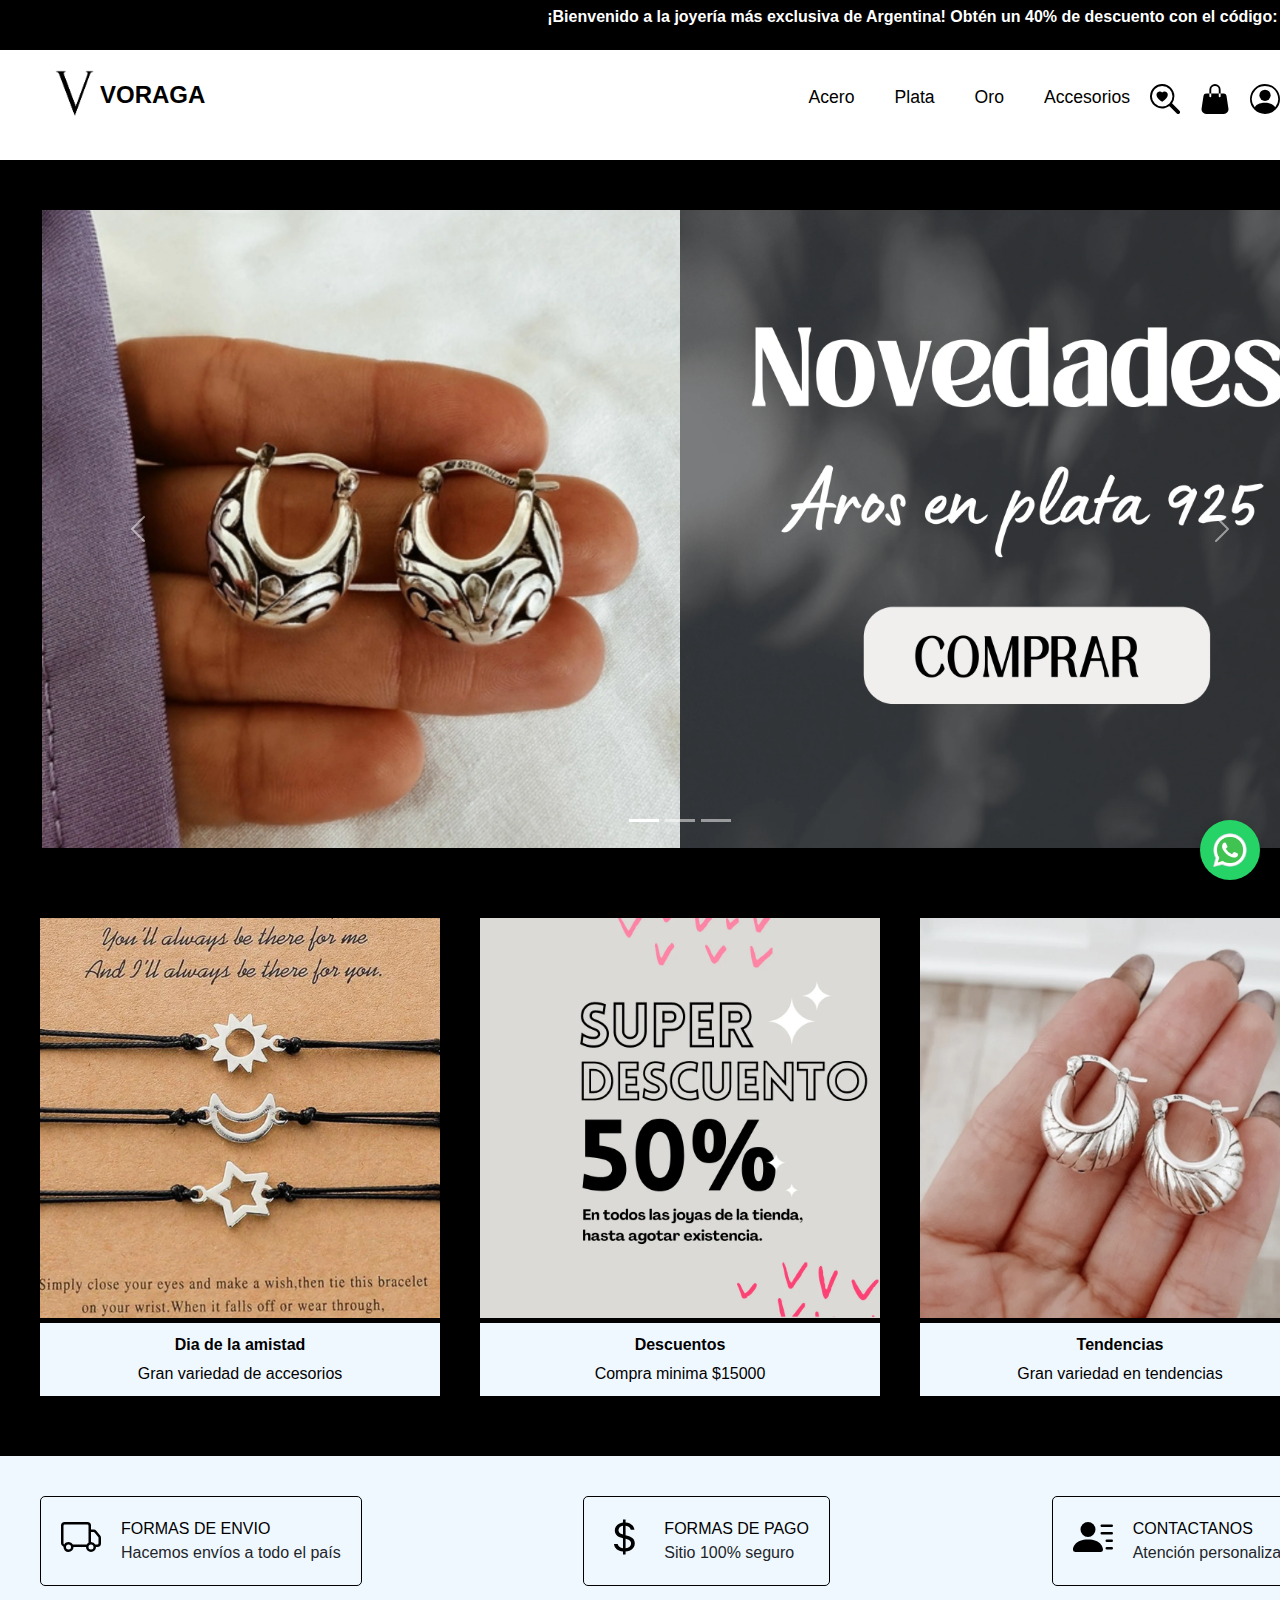
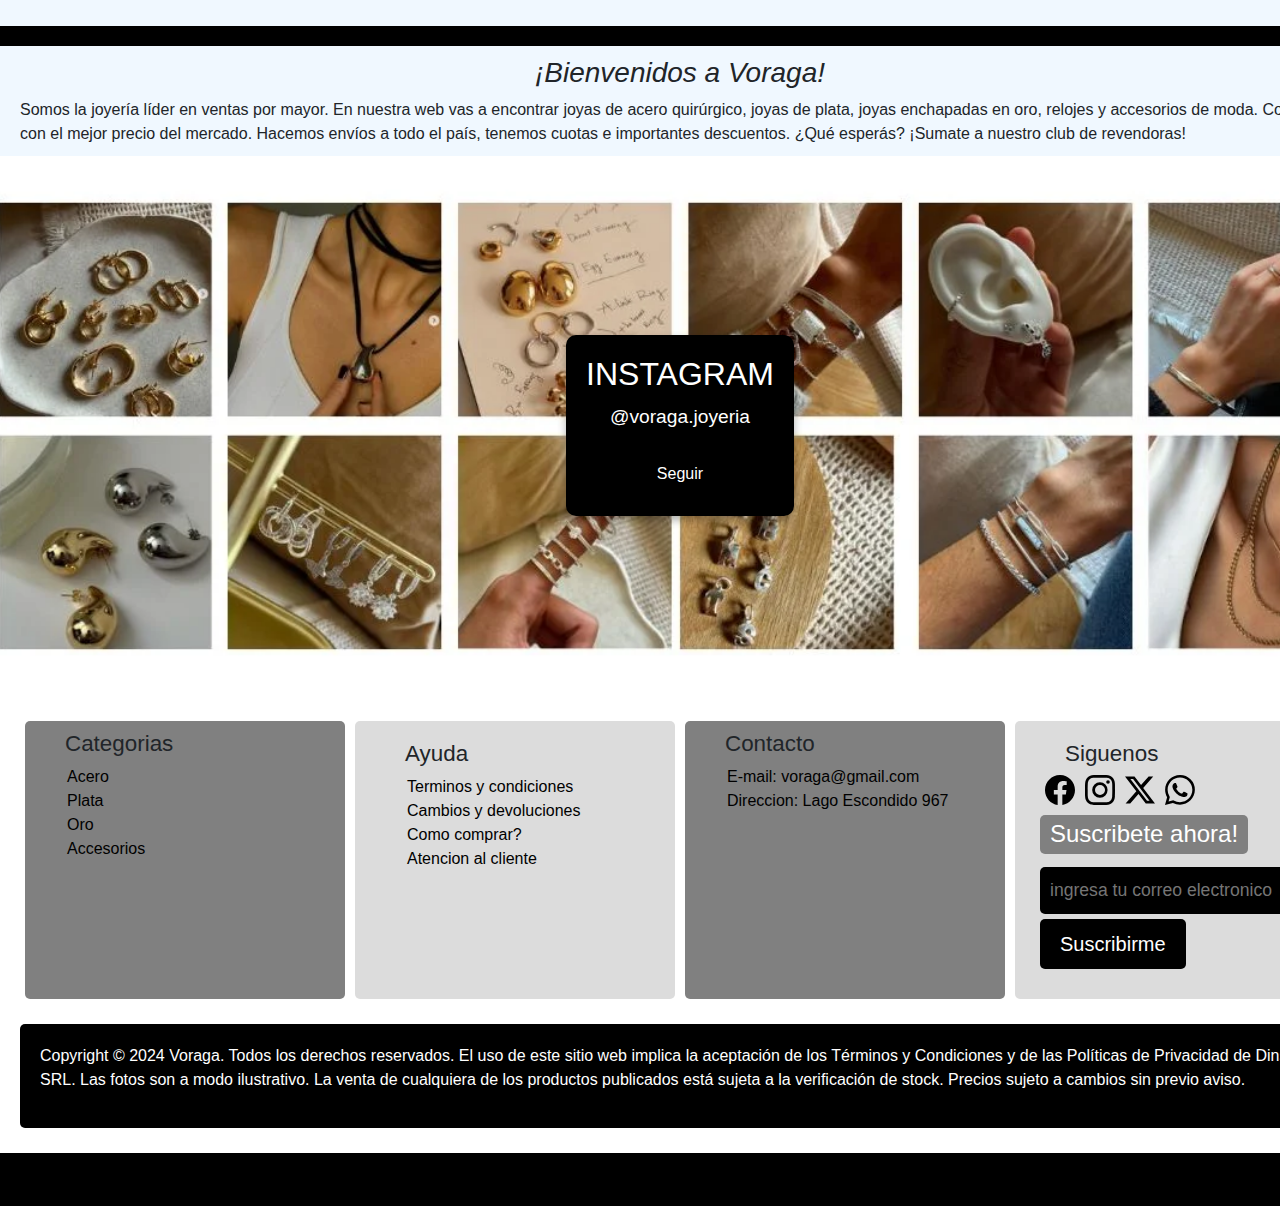
==== commit c4aa9b24: "boton de whatsapp sticky" ====
--- a/index.html
+++ b/index.html
@@ -98,6 +98,9 @@
         </section>
     </header>
     <main class="main__grid">
+        <a href="https://wa.me/c/5492995507791" class="whatsapp-button" target="_blank">
+            <img src="img/whatsapp-sticky.png" alt="icono de whatsapp">
+        </a>
         <section class="contenedor__carrusel">
             <div class="container-fluid">
                 <div class="row">
--- a/css/estilos.css
+++ b/css/estilos.css
@@ -1018,4 +1018,24 @@
 }
 .main__oro .destacados__oro .container__promo__oro .row__oro .col {
   margin-bottom: 15px;
+}
+
+.whatsapp-button {
+  position: fixed;
+  bottom: 20px;
+  right: 20px;
+  z-index: 1000;
+  background-color: #25d366;
+  border-radius: 50%;
+  padding: 10px;
+  box-shadow: 0 2px 10px rgba(0, 0, 0, 0.2);
+  text-align: center;
+}
+.whatsapp-button img {
+  width: 40px;
+  height: 40px;
+}
+
+.whatsapp-button:hover {
+  background-color: #1ebc54;
 }/*# sourceMappingURL=estilos.css.map */